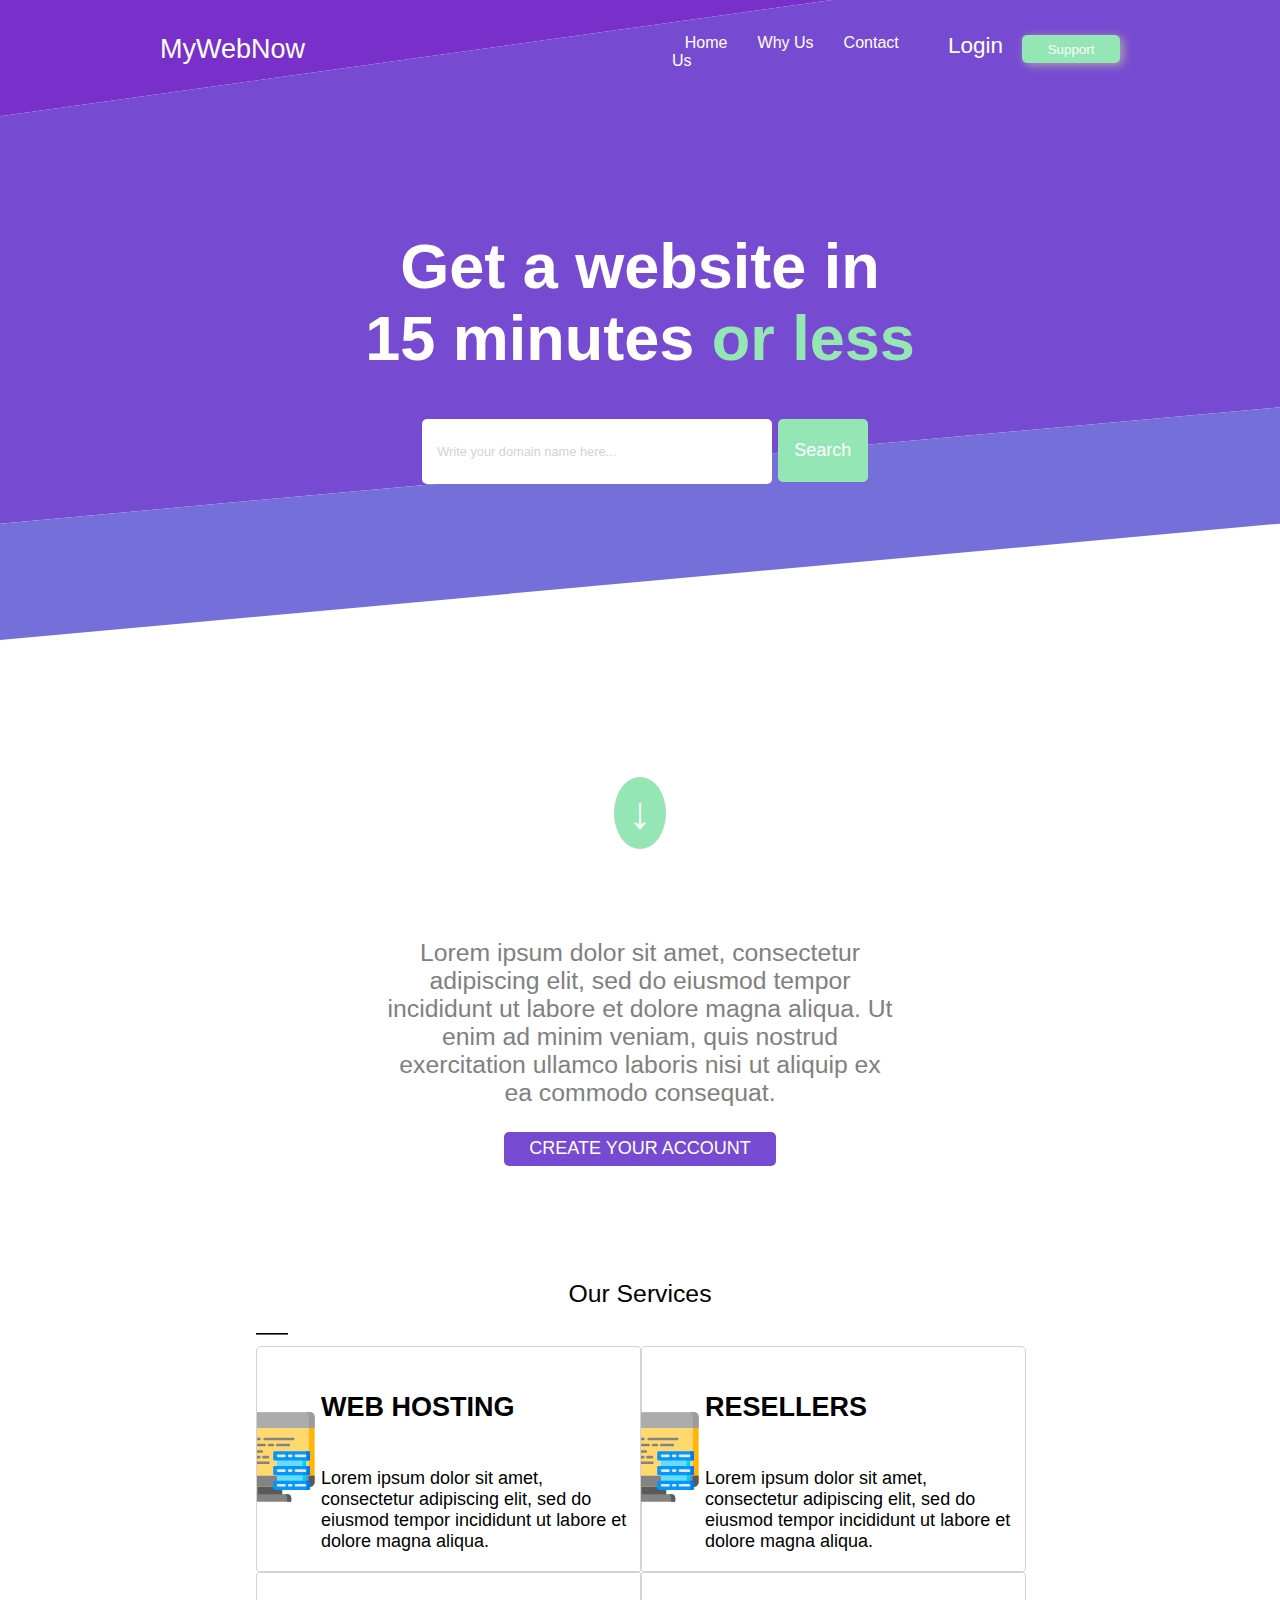
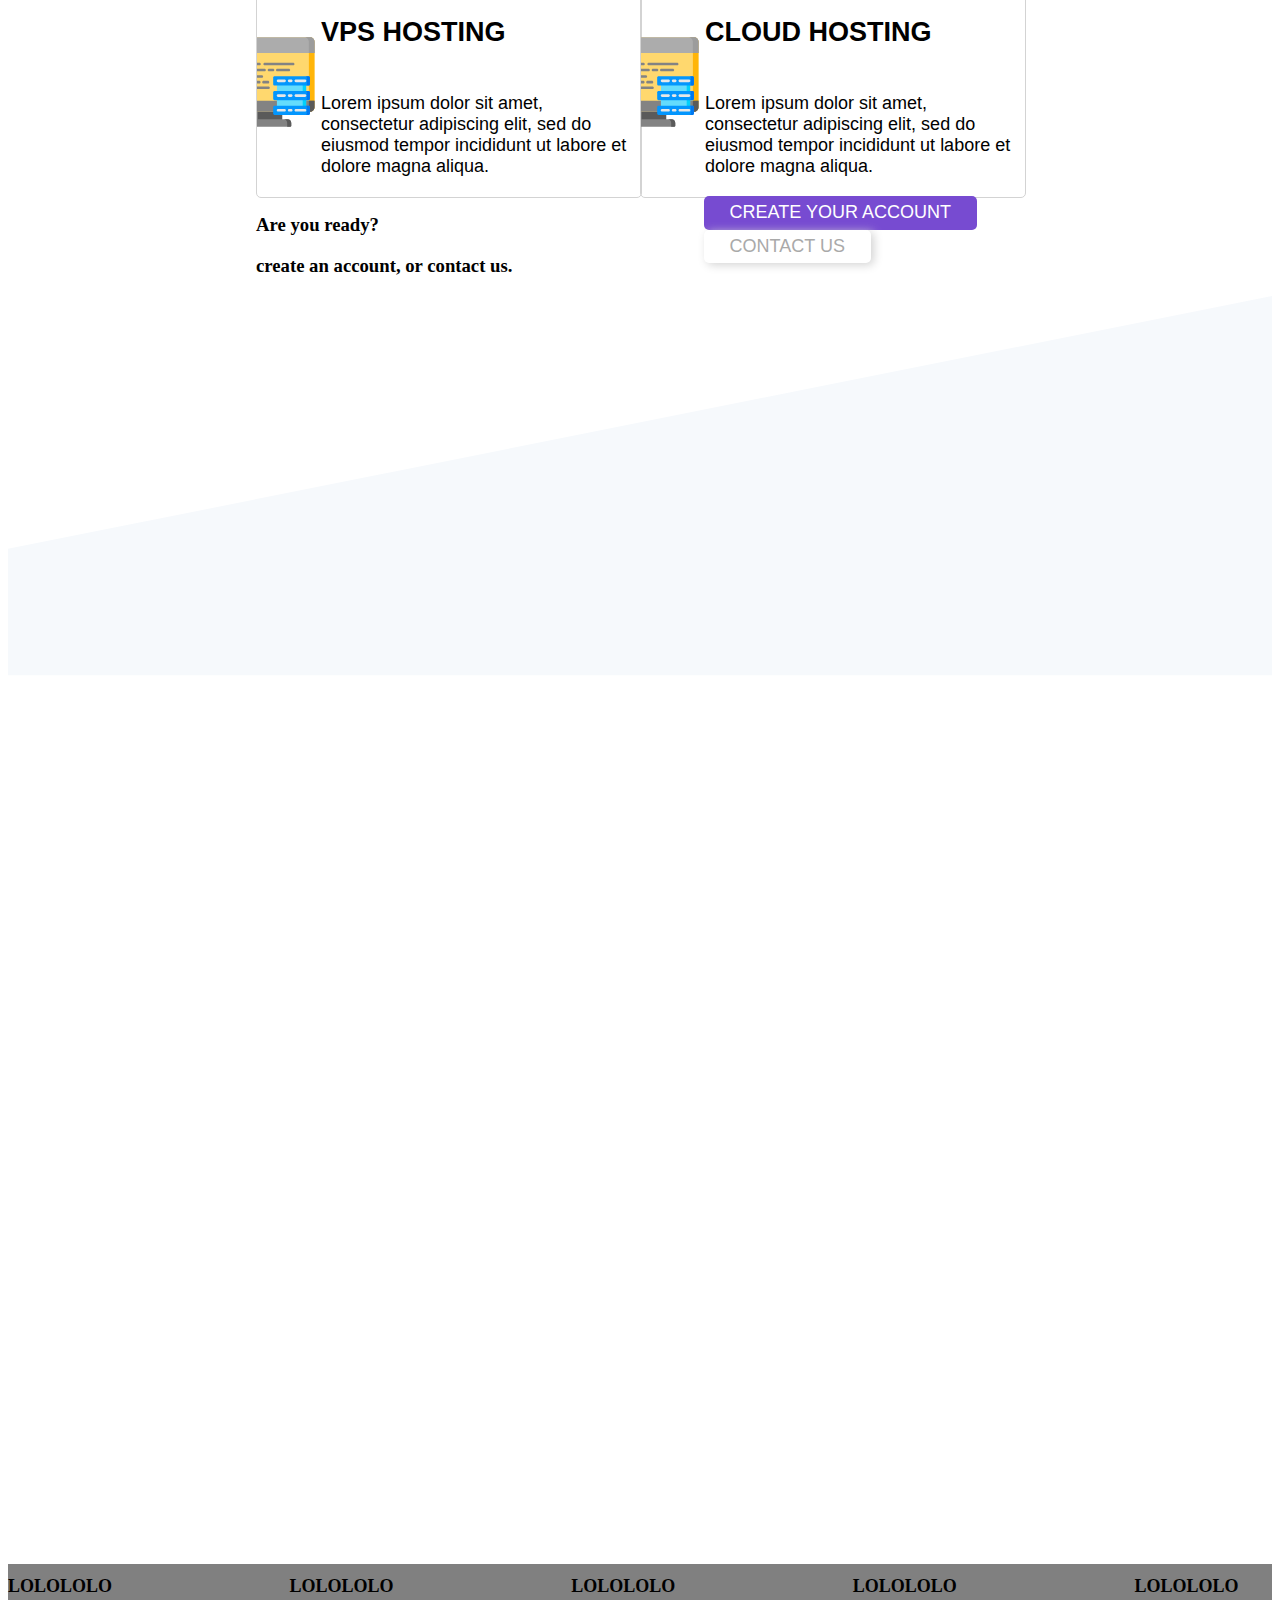
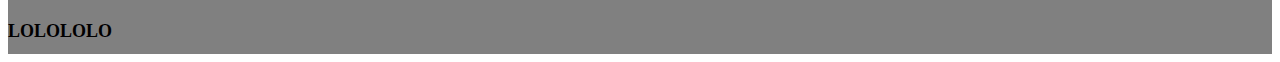
==== index.html @ ba65a771 "first commit" ====
<!DOCTYPE html>
<html lang="en" dir="ltr">
  <head>
    <meta charset="utf-8">
    <title>MyWebNow</title>
    <link rel="stylesheet" href="index.css">
  </head>
  <body>
    <header>
      <div class="navbar-content">
        <div class="logo">
          <span>MyWebNow</span>
        </div>

        <div class="menu-center">
          <li>Home</li>
          <li>Why Us</li>
          <li>Contact Us</li>
        </div>

        <div class="menu-right">
          <li>Login</li>
          <button type="button" name="button">Support</button>
        </div>
      </div>

      <svg viewBox="0 0 100 5500" preserveAspectRatio="none">
        <polygon fill="rgb(121,47,201)" points="0,0 0,1000 65,0"/>
        <polygon fill="rgb(119,75,209)" points="0,1000 65,0 100,0 100,3500 0,4500"/>
        <polygon fill="rgb(117,112,217)" points="0,4500 100,3500 100,4500 0,5500"/>
      </svg>
    </header>

    <div class="landing-center">
      <h1>Get a website in <br> 15 minutes
        <span style="color: rgb(149,230,181)">or less</span>
      </h1>
      <div class="domain-form">
        <input type="text" name="" value="" placeholder="Write your domain name here...">
        <button type="button" name="button">Search</button>
      </div>
      <div class="page-transition">
        <label>LEARN HOW WE CAN ENHANCE YOUR BUSINESS</label>
        <br>
        <button type="button" name="button">&#8595</button>
      </div>
      <div class="create-account">
        <p>Lorem ipsum dolor sit amet, consectetur adipiscing elit, sed do eiusmod tempor incididunt ut labore et dolore magna aliqua. Ut enim ad minim veniam, quis nostrud exercitation ullamco laboris nisi ut aliquip ex ea commodo consequat.</p>
        <button type="button" name="button" class="create-button">CREATE YOUR ACCOUNT</button>
      </div>
    </div>

    <div class="bottom-half">
      <div class="services">
        <div class="our-services">
          <h3>Our Services</h3>
          <svg viewBox="0 0 100 100" preserveAspectRatio="none" id="footer-polygon">
            <polygon fill="black" points="0,0 0,0.25 5,0.25 5,0"/>
          </svg>
        </div>
        <div class="our-services"></div>
        <div class="service-box">
          <div class="service-icon">
            <svg height="20vh" viewBox="0 0 512 512" width="7vw" xmlns="http://www.w3.org/2000/svg"><path d="m184.175781 417.710938h143.058594v59.210937h-143.058594zm0 0" fill="#5a5a5a"/><path d="m485.15625 426.003906h-458.902344c-14.5 0-26.253906-11.753906-26.253906-26.253906v-373.496094c0-14.5 11.753906-26.253906 26.253906-26.253906h458.902344c14.5 0 26.253906 11.753906 26.253906 26.253906v373.496094c0 14.5-11.753906 26.253906-26.253906 26.253906zm0 0" fill="#ffd86e"/><path d="m511.414062 26.257812v373.492188c0 14.5-11.753906 26.253906-26.253906 26.253906h-32.070312c14.5 0 26.253906-11.753906 26.253906-26.253906v-373.492188c0-14.5-11.753906-26.25390575-26.253906-26.25390575h32.070312c14.5 0 26.253906 11.75390575 26.253906 26.25390575zm0 0" fill="#ffb509"/><path d="m511.410156 362.753906h-511.410156v36.996094c0 14.5 11.753906 26.253906 26.253906 26.253906h458.902344c14.5 0 26.253906-11.753906 26.253906-26.253906zm0 0" fill="#838383"/><path d="m511.414062 362.75v37c0 14.5-11.753906 26.253906-26.253906 26.253906h-32.070312c14.5 0 26.253906-11.753906 26.253906-26.253906v-37zm0 0" fill="#5a5a5a"/><path d="m511.996094 89.5625h-511.425782v-63.308594c0-14.5 11.753907-26.253906 26.25-26.253906h458.921876c14.5 0 26.253906 11.753906 26.253906 26.253906zm0 0" fill="#acacac"/><path d="m512 26.25v63.316406h-32.65625v-63.316406c0-14.492188-11.753906-26.24609375-26.257812-26.24609375h32.660156c14.5 0 26.253906 11.75390575 26.253906 26.24609375zm0 0" fill="#9c9c9c"/><path d="m373.59375 511.425781h-235.777344c-2.839844 0-5.144531-2.304687-5.144531-5.144531v-16.675781c0-11.308594 9.167969-20.476563 20.476563-20.476563h205.113281c11.308593 0 20.476562 9.167969 20.476562 20.476563v16.675781c0 2.839844-2.304687 5.144531-5.144531 5.144531zm0 0" fill="#838383"/><path d="m378.738281 489.601562v16.683594c0 2.839844-2.304687 5.144532-5.148437 5.144532h-18.164063v-21.828126c0-11.300781-9.167969-20.472656-20.46875-20.472656h23.3125c11.304688 0 20.46875 9.167969 20.46875 20.472656zm0 0" fill="#5a5a5a"/><g fill="#838383"><path d="m58.476562 186.492188c-1.917968 0-3.839843-.730469-5.304687-2.195313l-24.199219-24.203125c-2.929687-2.925781-2.929687-7.675781 0-10.605469l24.199219-24.199219c2.929687-2.929687 7.679687-2.929687 10.609375 0 2.929688 2.929688 2.929688 7.675782 0 10.605469l-18.898438 18.898438 18.898438 18.898437c2.929688 2.929688 2.929688 7.675782 0 10.605469-1.464844 1.464844-3.386719 2.195313-5.304688 2.195313zm0 0"/><path d="m116.335938 186.492188c-1.917969 0-3.839844-.730469-5.304688-2.195313-2.929688-2.929687-2.929688-7.679687 0-10.605469l18.898438-18.898437-18.898438-18.898438c-2.929688-2.929687-2.929688-7.679687 0-10.605469 2.929688-2.929687 7.679688-2.929687 10.609375 0l24.199219 24.199219c2.929687 2.929688 2.929687 7.679688 0 10.605469l-24.199219 24.203125c-1.464844 1.464844-3.386719 2.195313-5.304687 2.195313zm0 0"/><path d="m78.722656 186.496094c-.914062 0-1.839844-.167969-2.742187-.523438-3.855469-1.511718-5.753907-5.867187-4.238281-9.722656l19.015624-48.402344c1.515626-3.851562 5.871094-5.753906 9.722657-4.238281 3.855469 1.515625 5.753906 5.871094 4.238281 9.726563l-19.015625 48.398437c-1.160156 2.957031-3.988281 4.761719-6.980469 4.761719zm0 0"/><path d="m90.644531 231.78125h-52c-4.140625 0-7.5-3.359375-7.5-7.5 0-4.144531 3.359375-7.5 7.5-7.5h52c4.144531 0 7.5 3.355469 7.5 7.5 0 4.140625-3.355469 7.5-7.5 7.5zm0 0"/><path d="m210.417969 231.78125h-91.425781c-4.140626 0-7.5-3.359375-7.5-7.5 0-4.144531 3.359374-7.5 7.5-7.5h91.425781c4.144531 0 7.5 3.355469 7.5 7.5 0 4.140625-3.355469 7.5-7.5 7.5zm0 0"/><path d="m60.796875 264.335938h-22.152344c-4.140625 0-7.5-3.355469-7.5-7.5 0-4.140626 3.359375-7.5 7.5-7.5h22.152344c4.144531 0 7.5 3.359374 7.5 7.5 0 4.144531-3.359375 7.5-7.5 7.5zm0 0"/><path d="m195.667969 264.335938h-13.492188c-4.140625 0-7.5-3.355469-7.5-7.5 0-4.140626 3.359375-7.5 7.5-7.5h13.492188c4.140625 0 7.5 3.359374 7.5 7.5 0 4.144531-3.359375 7.5-7.5 7.5zm0 0"/><path d="m154.140625 264.335938h-66.257813c-4.144531 0-7.5-3.355469-7.5-7.5 0-4.140626 3.355469-7.5 7.5-7.5h66.257813c4.144531 0 7.5 3.359374 7.5 7.5 0 4.144531-3.359375 7.5-7.5 7.5zm0 0"/><path d="m245.414062 264.335938h-25.269531c-4.140625 0-7.5-3.355469-7.5-7.5 0-4.140626 3.359375-7.5 7.5-7.5h25.269531c4.140626 0 7.5 3.359374 7.5 7.5 0 4.144531-3.359374 7.5-7.5 7.5zm0 0"/><path d="m197.039062 160.761719h-26.652343c-4.144531 0-7.5-3.355469-7.5-7.5 0-4.140625 3.355469-7.5 7.5-7.5h26.652343c4.144532 0 7.5 3.359375 7.5 7.5 0 4.144531-3.355468 7.5-7.5 7.5zm0 0"/><path d="m389.503906 160.761719h-162.617187c-4.140625 0-7.5-3.355469-7.5-7.5 0-4.140625 3.359375-7.5 7.5-7.5h162.617187c4.140625 0 7.5 3.359375 7.5 7.5 0 4.144531-3.359375 7.5-7.5 7.5zm0 0"/><path d="m364.800781 194.726562h-65.867187c-4.144532 0-7.5-3.355468-7.5-7.5 0-4.140624 3.355468-7.5 7.5-7.5h65.867187c4.144531 0 7.5 3.359376 7.5 7.5 0 4.144532-3.355469 7.5-7.5 7.5zm0 0"/><path d="m274.230469 194.726562h-22.644531c-4.140626 0-7.5-3.355468-7.5-7.5 0-4.140624 3.359374-7.5 7.5-7.5h22.644531c4.144531 0 7.5 3.359376 7.5 7.5 0 4.144532-3.355469 7.5-7.5 7.5zm0 0"/><path d="m225.859375 194.726562h-55.476563c-4.140624 0-7.5-3.355468-7.5-7.5 0-4.140624 3.359376-7.5 7.5-7.5h55.476563c4.140625 0 7.5 3.359376 7.5 7.5 0 4.144532-3.359375 7.5-7.5 7.5zm0 0"/><path d="m154.238281 296.621094h-52c-4.144531 0-7.5-3.359375-7.5-7.5 0-4.144532 3.355469-7.5 7.5-7.5h52c4.144531 0 7.5 3.355468 7.5 7.5 0 4.140625-3.355469 7.5-7.5 7.5zm0 0"/><path d="m78.597656 296.621094h-39.953125c-4.140625 0-7.5-3.359375-7.5-7.5 0-4.144532 3.359375-7.5 7.5-7.5h39.953125c4.140625 0 7.5 3.355468 7.5 7.5 0 4.140625-3.359375 7.5-7.5 7.5zm0 0"/><path d="m248.5 296.621094h-67.925781c-4.144531 0-7.5-3.359375-7.5-7.5 0-4.144532 3.355469-7.5 7.5-7.5h67.925781c4.144531 0 7.5 3.355468 7.5 7.5 0 4.140625-3.355469 7.5-7.5 7.5zm0 0"/></g><path d="m296.664062 263.390625h167.152344v56.605469h-167.152344zm0 0" fill="#64dcfc"/><path d="m296.664062 350.871094h167.152344v52.492187h-167.152344zm0 0" fill="#64dcfc"/><path d="m444.050781 263.390625h19.765625v56.605469h-19.765625zm0 0" fill="#00d1fc"/><path d="m444.050781 350.871094h19.765625v52.492187h-19.765625zm0 0" fill="#00d1fc"/><path d="m477.65625 275.6875h-194.832031c-4.121094 0-7.460938-3.339844-7.460938-7.460938v-37.515624c0-4.121094 3.339844-7.460938 7.460938-7.460938h194.832031c4.121094 0 7.460938 3.339844 7.460938 7.460938v37.515624c0 4.121094-3.339844 7.460938-7.460938 7.460938zm0 0" fill="#0396fd"/><path d="m477.65625 359.808594h-194.832031c-4.121094 0-7.460938-3.339844-7.460938-7.460938v-37.515625c0-4.121093 3.339844-7.460937 7.460938-7.460937h194.832031c4.121094 0 7.460938 3.339844 7.460938 7.460937v37.515625c0 4.121094-3.339844 7.460938-7.460938 7.460938zm0 0" fill="#0396fd"/><path d="m477.65625 443.929688h-194.832031c-4.121094 0-7.460938-3.339844-7.460938-7.460938v-37.515625c0-4.121094 3.339844-7.460937 7.460938-7.460937h194.832031c4.121094 0 7.460938 3.339843 7.460938 7.460937v37.515625c0 4.121094-3.339844 7.460938-7.460938 7.460938zm0 0" fill="#0396fd"/><path d="m485.117188 230.710938v37.515624c0 4.117188-3.335938 7.460938-7.460938 7.460938h-17.3125c4.128906 0 7.460938-3.34375 7.460938-7.460938v-37.515624c0-4.117188-3.332032-7.460938-7.460938-7.460938h17.3125c4.125 0 7.460938 3.34375 7.460938 7.460938zm0 0" fill="#0077f0"/><path d="m485.117188 314.828125v37.515625c0 4.128906-3.335938 7.464844-7.460938 7.464844h-17.3125c4.128906 0 7.460938-3.335938 7.460938-7.464844v-37.515625c0-4.117187-3.332032-7.460937-7.460938-7.460937h17.3125c4.125 0 7.460938 3.34375 7.460938 7.460937zm0 0" fill="#0077f0"/><path d="m485.117188 398.957031v37.515625c0 4.117188-3.335938 7.460938-7.460938 7.460938h-17.3125c4.128906 0 7.460938-3.34375 7.460938-7.460938v-37.515625c0-4.125-3.332032-7.460937-7.460938-7.460937h17.3125c4.125 0 7.460938 3.335937 7.460938 7.460937zm0 0" fill="#0077f0"/><path d="m340.363281 256.96875h-37.144531c-4.140625 0-7.5-3.355469-7.5-7.5 0-4.140625 3.359375-7.5 7.5-7.5h37.148438c4.140624 0 7.5 3.359375 7.5 7.5 0 4.144531-3.359376 7.5-7.503907 7.5zm0 0" fill="#e7e7e7"/><path d="m457.261719 256.96875h-52.441407c-4.140624 0-7.5-3.355469-7.5-7.5 0-4.140625 3.359376-7.5 7.5-7.5h52.4375c4.144532 0 7.5 3.359375 7.5 7.5 0 4.144531-3.355468 7.5-7.496093 7.5zm0 0" fill="#e7e7e7"/><path d="m378.601562 256.96875h-12.019531c-4.140625 0-7.5-3.355469-7.5-7.5 0-4.140625 3.359375-7.5 7.5-7.5h12.019531c4.144532 0 7.5 3.359375 7.5 7.5 0 4.144531-3.359374 7.5-7.5 7.5zm0 0" fill="#e7e7e7"/><path d="m340.363281 341.089844h-37.144531c-4.140625 0-7.5-3.355469-7.5-7.5 0-4.140625 3.359375-7.5 7.5-7.5h37.148438c4.140624 0 7.5 3.359375 7.5 7.5 0 4.144531-3.359376 7.5-7.503907 7.5zm0 0" fill="#e7e7e7"/><path d="m457.261719 341.089844h-52.441407c-4.140624 0-7.5-3.355469-7.5-7.5 0-4.140625 3.359376-7.5 7.5-7.5h52.4375c4.144532 0 7.5 3.359375 7.5 7.5 0 4.144531-3.355468 7.5-7.496093 7.5zm0 0" fill="#e7e7e7"/><path d="m378.601562 341.089844h-12.019531c-4.140625 0-7.5-3.355469-7.5-7.5 0-4.140625 3.359375-7.5 7.5-7.5h12.019531c4.144532 0 7.5 3.359375 7.5 7.5 0 4.144531-3.359374 7.5-7.5 7.5zm0 0" fill="#e7e7e7"/><path d="m340.363281 425.210938h-37.144531c-4.140625 0-7.5-3.359376-7.5-7.5 0-4.140626 3.359375-7.5 7.5-7.5h37.148438c4.140624 0 7.5 3.359374 7.5 7.5 0 4.140624-3.359376 7.5-7.503907 7.5zm0 0" fill="#e7e7e7"/><path d="m457.261719 425.210938h-52.441407c-4.140624 0-7.5-3.359376-7.5-7.5 0-4.140626 3.359376-7.5 7.5-7.5h52.4375c4.144532 0 7.5 3.359374 7.5 7.5 0 4.140624-3.355468 7.5-7.496093 7.5zm0 0" fill="#e7e7e7"/><path d="m378.601562 425.210938h-12.019531c-4.140625 0-7.5-3.359376-7.5-7.5 0-4.140626 3.359375-7.5 7.5-7.5h12.019531c4.144532 0 7.5 3.359374 7.5 7.5 0 4.140624-3.359374 7.5-7.5 7.5zm0 0" fill="#e7e7e7"/><path d="m64.144531 44.5625c0 8.25-6.6875 14.933594-14.933593 14.933594-8.25 0-14.9375-6.683594-14.9375-14.933594 0-8.246094 6.6875-14.933594 14.9375-14.933594 8.246093 0 14.933593 6.6875 14.933593 14.933594zm0 0" fill="#ff5770"/><path d="m121.816406 44.5625c0 8.25-6.683594 14.933594-14.933594 14.933594-8.246093 0-14.933593-6.683594-14.933593-14.933594 0-8.246094 6.6875-14.933594 14.933593-14.933594 8.25 0 14.933594 6.6875 14.933594 14.933594zm0 0" fill="#ffd86e"/><path d="m179.492188 44.5625c0 8.25-6.6875 14.933594-14.933594 14.933594-8.25 0-14.933594-6.683594-14.933594-14.933594 0-8.246094 6.683594-14.933594 14.933594-14.933594 8.246094 0 14.933594 6.6875 14.933594 14.933594zm0 0" fill="#80e0dc"/><path d="m64.136719 44.566406c0 8.246094-6.679688 14.925782-14.921875 14.925782-3.996094 0-7.628906-1.566407-10.304688-4.128907 8.078125-.175781 14.585938-6.78125 14.585938-14.914062 0-4.257813-1.78125-8.089844-4.632813-10.804688.113281-.011719.238281-.011719.351563-.011719 8.242187 0 14.921875 6.679688 14.921875 14.933594zm0 0" fill="#ff435f"/><path d="m121.8125 44.566406c0 8.246094-6.679688 14.925782-14.933594 14.925782-3.992187 0-7.613281-1.566407-10.300781-4.128907 8.089844-.175781 14.59375-6.78125 14.59375-14.914062 0-4.257813-1.78125-8.089844-4.628906-10.804688.109375-.011719.222656-.011719.339843-.011719 8.253907 0 14.929688 6.679688 14.929688 14.933594zm0 0" fill="#ffb509"/><path d="m179.492188 44.566406c0 8.246094-6.691407 14.925782-14.933594 14.925782-3.996094 0-7.617188-1.566407-10.304688-4.128907 8.089844-.175781 14.585938-6.78125 14.585938-14.914062 0-4.257813-1.78125-8.089844-4.632813-10.804688.113281-.011719.238281-.011719.351563-.011719 8.242187 0 14.933594 6.679688 14.933594 14.933594zm0 0" fill="#00a8b0"/></svg>
          </div>
          <div>
            <h5>WEB HOSTING</h5>
            <p>Lorem ipsum dolor sit amet, consectetur adipiscing elit, sed do eiusmod tempor incididunt ut labore et dolore magna aliqua.</p>
          </div>
        </div>
        <div class="service-box">
          <div class="service-icon">
            <svg height="20vh" viewBox="0 0 512 512" width="7vw" xmlns="http://www.w3.org/2000/svg"><path d="m184.175781 417.710938h143.058594v59.210937h-143.058594zm0 0" fill="#5a5a5a"/><path d="m485.15625 426.003906h-458.902344c-14.5 0-26.253906-11.753906-26.253906-26.253906v-373.496094c0-14.5 11.753906-26.253906 26.253906-26.253906h458.902344c14.5 0 26.253906 11.753906 26.253906 26.253906v373.496094c0 14.5-11.753906 26.253906-26.253906 26.253906zm0 0" fill="#ffd86e"/><path d="m511.414062 26.257812v373.492188c0 14.5-11.753906 26.253906-26.253906 26.253906h-32.070312c14.5 0 26.253906-11.753906 26.253906-26.253906v-373.492188c0-14.5-11.753906-26.25390575-26.253906-26.25390575h32.070312c14.5 0 26.253906 11.75390575 26.253906 26.25390575zm0 0" fill="#ffb509"/><path d="m511.410156 362.753906h-511.410156v36.996094c0 14.5 11.753906 26.253906 26.253906 26.253906h458.902344c14.5 0 26.253906-11.753906 26.253906-26.253906zm0 0" fill="#838383"/><path d="m511.414062 362.75v37c0 14.5-11.753906 26.253906-26.253906 26.253906h-32.070312c14.5 0 26.253906-11.753906 26.253906-26.253906v-37zm0 0" fill="#5a5a5a"/><path d="m511.996094 89.5625h-511.425782v-63.308594c0-14.5 11.753907-26.253906 26.25-26.253906h458.921876c14.5 0 26.253906 11.753906 26.253906 26.253906zm0 0" fill="#acacac"/><path d="m512 26.25v63.316406h-32.65625v-63.316406c0-14.492188-11.753906-26.24609375-26.257812-26.24609375h32.660156c14.5 0 26.253906 11.75390575 26.253906 26.24609375zm0 0" fill="#9c9c9c"/><path d="m373.59375 511.425781h-235.777344c-2.839844 0-5.144531-2.304687-5.144531-5.144531v-16.675781c0-11.308594 9.167969-20.476563 20.476563-20.476563h205.113281c11.308593 0 20.476562 9.167969 20.476562 20.476563v16.675781c0 2.839844-2.304687 5.144531-5.144531 5.144531zm0 0" fill="#838383"/><path d="m378.738281 489.601562v16.683594c0 2.839844-2.304687 5.144532-5.148437 5.144532h-18.164063v-21.828126c0-11.300781-9.167969-20.472656-20.46875-20.472656h23.3125c11.304688 0 20.46875 9.167969 20.46875 20.472656zm0 0" fill="#5a5a5a"/><g fill="#838383"><path d="m58.476562 186.492188c-1.917968 0-3.839843-.730469-5.304687-2.195313l-24.199219-24.203125c-2.929687-2.925781-2.929687-7.675781 0-10.605469l24.199219-24.199219c2.929687-2.929687 7.679687-2.929687 10.609375 0 2.929688 2.929688 2.929688 7.675782 0 10.605469l-18.898438 18.898438 18.898438 18.898437c2.929688 2.929688 2.929688 7.675782 0 10.605469-1.464844 1.464844-3.386719 2.195313-5.304688 2.195313zm0 0"/><path d="m116.335938 186.492188c-1.917969 0-3.839844-.730469-5.304688-2.195313-2.929688-2.929687-2.929688-7.679687 0-10.605469l18.898438-18.898437-18.898438-18.898438c-2.929688-2.929687-2.929688-7.679687 0-10.605469 2.929688-2.929687 7.679688-2.929687 10.609375 0l24.199219 24.199219c2.929687 2.929688 2.929687 7.679688 0 10.605469l-24.199219 24.203125c-1.464844 1.464844-3.386719 2.195313-5.304687 2.195313zm0 0"/><path d="m78.722656 186.496094c-.914062 0-1.839844-.167969-2.742187-.523438-3.855469-1.511718-5.753907-5.867187-4.238281-9.722656l19.015624-48.402344c1.515626-3.851562 5.871094-5.753906 9.722657-4.238281 3.855469 1.515625 5.753906 5.871094 4.238281 9.726563l-19.015625 48.398437c-1.160156 2.957031-3.988281 4.761719-6.980469 4.761719zm0 0"/><path d="m90.644531 231.78125h-52c-4.140625 0-7.5-3.359375-7.5-7.5 0-4.144531 3.359375-7.5 7.5-7.5h52c4.144531 0 7.5 3.355469 7.5 7.5 0 4.140625-3.355469 7.5-7.5 7.5zm0 0"/><path d="m210.417969 231.78125h-91.425781c-4.140626 0-7.5-3.359375-7.5-7.5 0-4.144531 3.359374-7.5 7.5-7.5h91.425781c4.144531 0 7.5 3.355469 7.5 7.5 0 4.140625-3.355469 7.5-7.5 7.5zm0 0"/><path d="m60.796875 264.335938h-22.152344c-4.140625 0-7.5-3.355469-7.5-7.5 0-4.140626 3.359375-7.5 7.5-7.5h22.152344c4.144531 0 7.5 3.359374 7.5 7.5 0 4.144531-3.359375 7.5-7.5 7.5zm0 0"/><path d="m195.667969 264.335938h-13.492188c-4.140625 0-7.5-3.355469-7.5-7.5 0-4.140626 3.359375-7.5 7.5-7.5h13.492188c4.140625 0 7.5 3.359374 7.5 7.5 0 4.144531-3.359375 7.5-7.5 7.5zm0 0"/><path d="m154.140625 264.335938h-66.257813c-4.144531 0-7.5-3.355469-7.5-7.5 0-4.140626 3.355469-7.5 7.5-7.5h66.257813c4.144531 0 7.5 3.359374 7.5 7.5 0 4.144531-3.359375 7.5-7.5 7.5zm0 0"/><path d="m245.414062 264.335938h-25.269531c-4.140625 0-7.5-3.355469-7.5-7.5 0-4.140626 3.359375-7.5 7.5-7.5h25.269531c4.140626 0 7.5 3.359374 7.5 7.5 0 4.144531-3.359374 7.5-7.5 7.5zm0 0"/><path d="m197.039062 160.761719h-26.652343c-4.144531 0-7.5-3.355469-7.5-7.5 0-4.140625 3.355469-7.5 7.5-7.5h26.652343c4.144532 0 7.5 3.359375 7.5 7.5 0 4.144531-3.355468 7.5-7.5 7.5zm0 0"/><path d="m389.503906 160.761719h-162.617187c-4.140625 0-7.5-3.355469-7.5-7.5 0-4.140625 3.359375-7.5 7.5-7.5h162.617187c4.140625 0 7.5 3.359375 7.5 7.5 0 4.144531-3.359375 7.5-7.5 7.5zm0 0"/><path d="m364.800781 194.726562h-65.867187c-4.144532 0-7.5-3.355468-7.5-7.5 0-4.140624 3.355468-7.5 7.5-7.5h65.867187c4.144531 0 7.5 3.359376 7.5 7.5 0 4.144532-3.355469 7.5-7.5 7.5zm0 0"/><path d="m274.230469 194.726562h-22.644531c-4.140626 0-7.5-3.355468-7.5-7.5 0-4.140624 3.359374-7.5 7.5-7.5h22.644531c4.144531 0 7.5 3.359376 7.5 7.5 0 4.144532-3.355469 7.5-7.5 7.5zm0 0"/><path d="m225.859375 194.726562h-55.476563c-4.140624 0-7.5-3.355468-7.5-7.5 0-4.140624 3.359376-7.5 7.5-7.5h55.476563c4.140625 0 7.5 3.359376 7.5 7.5 0 4.144532-3.359375 7.5-7.5 7.5zm0 0"/><path d="m154.238281 296.621094h-52c-4.144531 0-7.5-3.359375-7.5-7.5 0-4.144532 3.355469-7.5 7.5-7.5h52c4.144531 0 7.5 3.355468 7.5 7.5 0 4.140625-3.355469 7.5-7.5 7.5zm0 0"/><path d="m78.597656 296.621094h-39.953125c-4.140625 0-7.5-3.359375-7.5-7.5 0-4.144532 3.359375-7.5 7.5-7.5h39.953125c4.140625 0 7.5 3.355468 7.5 7.5 0 4.140625-3.359375 7.5-7.5 7.5zm0 0"/><path d="m248.5 296.621094h-67.925781c-4.144531 0-7.5-3.359375-7.5-7.5 0-4.144532 3.355469-7.5 7.5-7.5h67.925781c4.144531 0 7.5 3.355468 7.5 7.5 0 4.140625-3.355469 7.5-7.5 7.5zm0 0"/></g><path d="m296.664062 263.390625h167.152344v56.605469h-167.152344zm0 0" fill="#64dcfc"/><path d="m296.664062 350.871094h167.152344v52.492187h-167.152344zm0 0" fill="#64dcfc"/><path d="m444.050781 263.390625h19.765625v56.605469h-19.765625zm0 0" fill="#00d1fc"/><path d="m444.050781 350.871094h19.765625v52.492187h-19.765625zm0 0" fill="#00d1fc"/><path d="m477.65625 275.6875h-194.832031c-4.121094 0-7.460938-3.339844-7.460938-7.460938v-37.515624c0-4.121094 3.339844-7.460938 7.460938-7.460938h194.832031c4.121094 0 7.460938 3.339844 7.460938 7.460938v37.515624c0 4.121094-3.339844 7.460938-7.460938 7.460938zm0 0" fill="#0396fd"/><path d="m477.65625 359.808594h-194.832031c-4.121094 0-7.460938-3.339844-7.460938-7.460938v-37.515625c0-4.121093 3.339844-7.460937 7.460938-7.460937h194.832031c4.121094 0 7.460938 3.339844 7.460938 7.460937v37.515625c0 4.121094-3.339844 7.460938-7.460938 7.460938zm0 0" fill="#0396fd"/><path d="m477.65625 443.929688h-194.832031c-4.121094 0-7.460938-3.339844-7.460938-7.460938v-37.515625c0-4.121094 3.339844-7.460937 7.460938-7.460937h194.832031c4.121094 0 7.460938 3.339843 7.460938 7.460937v37.515625c0 4.121094-3.339844 7.460938-7.460938 7.460938zm0 0" fill="#0396fd"/><path d="m485.117188 230.710938v37.515624c0 4.117188-3.335938 7.460938-7.460938 7.460938h-17.3125c4.128906 0 7.460938-3.34375 7.460938-7.460938v-37.515624c0-4.117188-3.332032-7.460938-7.460938-7.460938h17.3125c4.125 0 7.460938 3.34375 7.460938 7.460938zm0 0" fill="#0077f0"/><path d="m485.117188 314.828125v37.515625c0 4.128906-3.335938 7.464844-7.460938 7.464844h-17.3125c4.128906 0 7.460938-3.335938 7.460938-7.464844v-37.515625c0-4.117187-3.332032-7.460937-7.460938-7.460937h17.3125c4.125 0 7.460938 3.34375 7.460938 7.460937zm0 0" fill="#0077f0"/><path d="m485.117188 398.957031v37.515625c0 4.117188-3.335938 7.460938-7.460938 7.460938h-17.3125c4.128906 0 7.460938-3.34375 7.460938-7.460938v-37.515625c0-4.125-3.332032-7.460937-7.460938-7.460937h17.3125c4.125 0 7.460938 3.335937 7.460938 7.460937zm0 0" fill="#0077f0"/><path d="m340.363281 256.96875h-37.144531c-4.140625 0-7.5-3.355469-7.5-7.5 0-4.140625 3.359375-7.5 7.5-7.5h37.148438c4.140624 0 7.5 3.359375 7.5 7.5 0 4.144531-3.359376 7.5-7.503907 7.5zm0 0" fill="#e7e7e7"/><path d="m457.261719 256.96875h-52.441407c-4.140624 0-7.5-3.355469-7.5-7.5 0-4.140625 3.359376-7.5 7.5-7.5h52.4375c4.144532 0 7.5 3.359375 7.5 7.5 0 4.144531-3.355468 7.5-7.496093 7.5zm0 0" fill="#e7e7e7"/><path d="m378.601562 256.96875h-12.019531c-4.140625 0-7.5-3.355469-7.5-7.5 0-4.140625 3.359375-7.5 7.5-7.5h12.019531c4.144532 0 7.5 3.359375 7.5 7.5 0 4.144531-3.359374 7.5-7.5 7.5zm0 0" fill="#e7e7e7"/><path d="m340.363281 341.089844h-37.144531c-4.140625 0-7.5-3.355469-7.5-7.5 0-4.140625 3.359375-7.5 7.5-7.5h37.148438c4.140624 0 7.5 3.359375 7.5 7.5 0 4.144531-3.359376 7.5-7.503907 7.5zm0 0" fill="#e7e7e7"/><path d="m457.261719 341.089844h-52.441407c-4.140624 0-7.5-3.355469-7.5-7.5 0-4.140625 3.359376-7.5 7.5-7.5h52.4375c4.144532 0 7.5 3.359375 7.5 7.5 0 4.144531-3.355468 7.5-7.496093 7.5zm0 0" fill="#e7e7e7"/><path d="m378.601562 341.089844h-12.019531c-4.140625 0-7.5-3.355469-7.5-7.5 0-4.140625 3.359375-7.5 7.5-7.5h12.019531c4.144532 0 7.5 3.359375 7.5 7.5 0 4.144531-3.359374 7.5-7.5 7.5zm0 0" fill="#e7e7e7"/><path d="m340.363281 425.210938h-37.144531c-4.140625 0-7.5-3.359376-7.5-7.5 0-4.140626 3.359375-7.5 7.5-7.5h37.148438c4.140624 0 7.5 3.359374 7.5 7.5 0 4.140624-3.359376 7.5-7.503907 7.5zm0 0" fill="#e7e7e7"/><path d="m457.261719 425.210938h-52.441407c-4.140624 0-7.5-3.359376-7.5-7.5 0-4.140626 3.359376-7.5 7.5-7.5h52.4375c4.144532 0 7.5 3.359374 7.5 7.5 0 4.140624-3.355468 7.5-7.496093 7.5zm0 0" fill="#e7e7e7"/><path d="m378.601562 425.210938h-12.019531c-4.140625 0-7.5-3.359376-7.5-7.5 0-4.140626 3.359375-7.5 7.5-7.5h12.019531c4.144532 0 7.5 3.359374 7.5 7.5 0 4.140624-3.359374 7.5-7.5 7.5zm0 0" fill="#e7e7e7"/><path d="m64.144531 44.5625c0 8.25-6.6875 14.933594-14.933593 14.933594-8.25 0-14.9375-6.683594-14.9375-14.933594 0-8.246094 6.6875-14.933594 14.9375-14.933594 8.246093 0 14.933593 6.6875 14.933593 14.933594zm0 0" fill="#ff5770"/><path d="m121.816406 44.5625c0 8.25-6.683594 14.933594-14.933594 14.933594-8.246093 0-14.933593-6.683594-14.933593-14.933594 0-8.246094 6.6875-14.933594 14.933593-14.933594 8.25 0 14.933594 6.6875 14.933594 14.933594zm0 0" fill="#ffd86e"/><path d="m179.492188 44.5625c0 8.25-6.6875 14.933594-14.933594 14.933594-8.25 0-14.933594-6.683594-14.933594-14.933594 0-8.246094 6.683594-14.933594 14.933594-14.933594 8.246094 0 14.933594 6.6875 14.933594 14.933594zm0 0" fill="#80e0dc"/><path d="m64.136719 44.566406c0 8.246094-6.679688 14.925782-14.921875 14.925782-3.996094 0-7.628906-1.566407-10.304688-4.128907 8.078125-.175781 14.585938-6.78125 14.585938-14.914062 0-4.257813-1.78125-8.089844-4.632813-10.804688.113281-.011719.238281-.011719.351563-.011719 8.242187 0 14.921875 6.679688 14.921875 14.933594zm0 0" fill="#ff435f"/><path d="m121.8125 44.566406c0 8.246094-6.679688 14.925782-14.933594 14.925782-3.992187 0-7.613281-1.566407-10.300781-4.128907 8.089844-.175781 14.59375-6.78125 14.59375-14.914062 0-4.257813-1.78125-8.089844-4.628906-10.804688.109375-.011719.222656-.011719.339843-.011719 8.253907 0 14.929688 6.679688 14.929688 14.933594zm0 0" fill="#ffb509"/><path d="m179.492188 44.566406c0 8.246094-6.691407 14.925782-14.933594 14.925782-3.996094 0-7.617188-1.566407-10.304688-4.128907 8.089844-.175781 14.585938-6.78125 14.585938-14.914062 0-4.257813-1.78125-8.089844-4.632813-10.804688.113281-.011719.238281-.011719.351563-.011719 8.242187 0 14.933594 6.679688 14.933594 14.933594zm0 0" fill="#00a8b0"/></svg>
          </div>
          <div>
            <h5>RESELLERS</h5>
            <p>Lorem ipsum dolor sit amet, consectetur adipiscing elit, sed do eiusmod tempor incididunt ut labore et dolore magna aliqua.</p>
          </div>
        </div>
        <div class="service-box">
          <div class="service-icon">
            <svg height="20vh" viewBox="0 0 512 512" width="7vw" xmlns="http://www.w3.org/2000/svg"><path d="m184.175781 417.710938h143.058594v59.210937h-143.058594zm0 0" fill="#5a5a5a"/><path d="m485.15625 426.003906h-458.902344c-14.5 0-26.253906-11.753906-26.253906-26.253906v-373.496094c0-14.5 11.753906-26.253906 26.253906-26.253906h458.902344c14.5 0 26.253906 11.753906 26.253906 26.253906v373.496094c0 14.5-11.753906 26.253906-26.253906 26.253906zm0 0" fill="#ffd86e"/><path d="m511.414062 26.257812v373.492188c0 14.5-11.753906 26.253906-26.253906 26.253906h-32.070312c14.5 0 26.253906-11.753906 26.253906-26.253906v-373.492188c0-14.5-11.753906-26.25390575-26.253906-26.25390575h32.070312c14.5 0 26.253906 11.75390575 26.253906 26.25390575zm0 0" fill="#ffb509"/><path d="m511.410156 362.753906h-511.410156v36.996094c0 14.5 11.753906 26.253906 26.253906 26.253906h458.902344c14.5 0 26.253906-11.753906 26.253906-26.253906zm0 0" fill="#838383"/><path d="m511.414062 362.75v37c0 14.5-11.753906 26.253906-26.253906 26.253906h-32.070312c14.5 0 26.253906-11.753906 26.253906-26.253906v-37zm0 0" fill="#5a5a5a"/><path d="m511.996094 89.5625h-511.425782v-63.308594c0-14.5 11.753907-26.253906 26.25-26.253906h458.921876c14.5 0 26.253906 11.753906 26.253906 26.253906zm0 0" fill="#acacac"/><path d="m512 26.25v63.316406h-32.65625v-63.316406c0-14.492188-11.753906-26.24609375-26.257812-26.24609375h32.660156c14.5 0 26.253906 11.75390575 26.253906 26.24609375zm0 0" fill="#9c9c9c"/><path d="m373.59375 511.425781h-235.777344c-2.839844 0-5.144531-2.304687-5.144531-5.144531v-16.675781c0-11.308594 9.167969-20.476563 20.476563-20.476563h205.113281c11.308593 0 20.476562 9.167969 20.476562 20.476563v16.675781c0 2.839844-2.304687 5.144531-5.144531 5.144531zm0 0" fill="#838383"/><path d="m378.738281 489.601562v16.683594c0 2.839844-2.304687 5.144532-5.148437 5.144532h-18.164063v-21.828126c0-11.300781-9.167969-20.472656-20.46875-20.472656h23.3125c11.304688 0 20.46875 9.167969 20.46875 20.472656zm0 0" fill="#5a5a5a"/><g fill="#838383"><path d="m58.476562 186.492188c-1.917968 0-3.839843-.730469-5.304687-2.195313l-24.199219-24.203125c-2.929687-2.925781-2.929687-7.675781 0-10.605469l24.199219-24.199219c2.929687-2.929687 7.679687-2.929687 10.609375 0 2.929688 2.929688 2.929688 7.675782 0 10.605469l-18.898438 18.898438 18.898438 18.898437c2.929688 2.929688 2.929688 7.675782 0 10.605469-1.464844 1.464844-3.386719 2.195313-5.304688 2.195313zm0 0"/><path d="m116.335938 186.492188c-1.917969 0-3.839844-.730469-5.304688-2.195313-2.929688-2.929687-2.929688-7.679687 0-10.605469l18.898438-18.898437-18.898438-18.898438c-2.929688-2.929687-2.929688-7.679687 0-10.605469 2.929688-2.929687 7.679688-2.929687 10.609375 0l24.199219 24.199219c2.929687 2.929688 2.929687 7.679688 0 10.605469l-24.199219 24.203125c-1.464844 1.464844-3.386719 2.195313-5.304687 2.195313zm0 0"/><path d="m78.722656 186.496094c-.914062 0-1.839844-.167969-2.742187-.523438-3.855469-1.511718-5.753907-5.867187-4.238281-9.722656l19.015624-48.402344c1.515626-3.851562 5.871094-5.753906 9.722657-4.238281 3.855469 1.515625 5.753906 5.871094 4.238281 9.726563l-19.015625 48.398437c-1.160156 2.957031-3.988281 4.761719-6.980469 4.761719zm0 0"/><path d="m90.644531 231.78125h-52c-4.140625 0-7.5-3.359375-7.5-7.5 0-4.144531 3.359375-7.5 7.5-7.5h52c4.144531 0 7.5 3.355469 7.5 7.5 0 4.140625-3.355469 7.5-7.5 7.5zm0 0"/><path d="m210.417969 231.78125h-91.425781c-4.140626 0-7.5-3.359375-7.5-7.5 0-4.144531 3.359374-7.5 7.5-7.5h91.425781c4.144531 0 7.5 3.355469 7.5 7.5 0 4.140625-3.355469 7.5-7.5 7.5zm0 0"/><path d="m60.796875 264.335938h-22.152344c-4.140625 0-7.5-3.355469-7.5-7.5 0-4.140626 3.359375-7.5 7.5-7.5h22.152344c4.144531 0 7.5 3.359374 7.5 7.5 0 4.144531-3.359375 7.5-7.5 7.5zm0 0"/><path d="m195.667969 264.335938h-13.492188c-4.140625 0-7.5-3.355469-7.5-7.5 0-4.140626 3.359375-7.5 7.5-7.5h13.492188c4.140625 0 7.5 3.359374 7.5 7.5 0 4.144531-3.359375 7.5-7.5 7.5zm0 0"/><path d="m154.140625 264.335938h-66.257813c-4.144531 0-7.5-3.355469-7.5-7.5 0-4.140626 3.355469-7.5 7.5-7.5h66.257813c4.144531 0 7.5 3.359374 7.5 7.5 0 4.144531-3.359375 7.5-7.5 7.5zm0 0"/><path d="m245.414062 264.335938h-25.269531c-4.140625 0-7.5-3.355469-7.5-7.5 0-4.140626 3.359375-7.5 7.5-7.5h25.269531c4.140626 0 7.5 3.359374 7.5 7.5 0 4.144531-3.359374 7.5-7.5 7.5zm0 0"/><path d="m197.039062 160.761719h-26.652343c-4.144531 0-7.5-3.355469-7.5-7.5 0-4.140625 3.355469-7.5 7.5-7.5h26.652343c4.144532 0 7.5 3.359375 7.5 7.5 0 4.144531-3.355468 7.5-7.5 7.5zm0 0"/><path d="m389.503906 160.761719h-162.617187c-4.140625 0-7.5-3.355469-7.5-7.5 0-4.140625 3.359375-7.5 7.5-7.5h162.617187c4.140625 0 7.5 3.359375 7.5 7.5 0 4.144531-3.359375 7.5-7.5 7.5zm0 0"/><path d="m364.800781 194.726562h-65.867187c-4.144532 0-7.5-3.355468-7.5-7.5 0-4.140624 3.355468-7.5 7.5-7.5h65.867187c4.144531 0 7.5 3.359376 7.5 7.5 0 4.144532-3.355469 7.5-7.5 7.5zm0 0"/><path d="m274.230469 194.726562h-22.644531c-4.140626 0-7.5-3.355468-7.5-7.5 0-4.140624 3.359374-7.5 7.5-7.5h22.644531c4.144531 0 7.5 3.359376 7.5 7.5 0 4.144532-3.355469 7.5-7.5 7.5zm0 0"/><path d="m225.859375 194.726562h-55.476563c-4.140624 0-7.5-3.355468-7.5-7.5 0-4.140624 3.359376-7.5 7.5-7.5h55.476563c4.140625 0 7.5 3.359376 7.5 7.5 0 4.144532-3.359375 7.5-7.5 7.5zm0 0"/><path d="m154.238281 296.621094h-52c-4.144531 0-7.5-3.359375-7.5-7.5 0-4.144532 3.355469-7.5 7.5-7.5h52c4.144531 0 7.5 3.355468 7.5 7.5 0 4.140625-3.355469 7.5-7.5 7.5zm0 0"/><path d="m78.597656 296.621094h-39.953125c-4.140625 0-7.5-3.359375-7.5-7.5 0-4.144532 3.359375-7.5 7.5-7.5h39.953125c4.140625 0 7.5 3.355468 7.5 7.5 0 4.140625-3.359375 7.5-7.5 7.5zm0 0"/><path d="m248.5 296.621094h-67.925781c-4.144531 0-7.5-3.359375-7.5-7.5 0-4.144532 3.355469-7.5 7.5-7.5h67.925781c4.144531 0 7.5 3.355468 7.5 7.5 0 4.140625-3.355469 7.5-7.5 7.5zm0 0"/></g><path d="m296.664062 263.390625h167.152344v56.605469h-167.152344zm0 0" fill="#64dcfc"/><path d="m296.664062 350.871094h167.152344v52.492187h-167.152344zm0 0" fill="#64dcfc"/><path d="m444.050781 263.390625h19.765625v56.605469h-19.765625zm0 0" fill="#00d1fc"/><path d="m444.050781 350.871094h19.765625v52.492187h-19.765625zm0 0" fill="#00d1fc"/><path d="m477.65625 275.6875h-194.832031c-4.121094 0-7.460938-3.339844-7.460938-7.460938v-37.515624c0-4.121094 3.339844-7.460938 7.460938-7.460938h194.832031c4.121094 0 7.460938 3.339844 7.460938 7.460938v37.515624c0 4.121094-3.339844 7.460938-7.460938 7.460938zm0 0" fill="#0396fd"/><path d="m477.65625 359.808594h-194.832031c-4.121094 0-7.460938-3.339844-7.460938-7.460938v-37.515625c0-4.121093 3.339844-7.460937 7.460938-7.460937h194.832031c4.121094 0 7.460938 3.339844 7.460938 7.460937v37.515625c0 4.121094-3.339844 7.460938-7.460938 7.460938zm0 0" fill="#0396fd"/><path d="m477.65625 443.929688h-194.832031c-4.121094 0-7.460938-3.339844-7.460938-7.460938v-37.515625c0-4.121094 3.339844-7.460937 7.460938-7.460937h194.832031c4.121094 0 7.460938 3.339843 7.460938 7.460937v37.515625c0 4.121094-3.339844 7.460938-7.460938 7.460938zm0 0" fill="#0396fd"/><path d="m485.117188 230.710938v37.515624c0 4.117188-3.335938 7.460938-7.460938 7.460938h-17.3125c4.128906 0 7.460938-3.34375 7.460938-7.460938v-37.515624c0-4.117188-3.332032-7.460938-7.460938-7.460938h17.3125c4.125 0 7.460938 3.34375 7.460938 7.460938zm0 0" fill="#0077f0"/><path d="m485.117188 314.828125v37.515625c0 4.128906-3.335938 7.464844-7.460938 7.464844h-17.3125c4.128906 0 7.460938-3.335938 7.460938-7.464844v-37.515625c0-4.117187-3.332032-7.460937-7.460938-7.460937h17.3125c4.125 0 7.460938 3.34375 7.460938 7.460937zm0 0" fill="#0077f0"/><path d="m485.117188 398.957031v37.515625c0 4.117188-3.335938 7.460938-7.460938 7.460938h-17.3125c4.128906 0 7.460938-3.34375 7.460938-7.460938v-37.515625c0-4.125-3.332032-7.460937-7.460938-7.460937h17.3125c4.125 0 7.460938 3.335937 7.460938 7.460937zm0 0" fill="#0077f0"/><path d="m340.363281 256.96875h-37.144531c-4.140625 0-7.5-3.355469-7.5-7.5 0-4.140625 3.359375-7.5 7.5-7.5h37.148438c4.140624 0 7.5 3.359375 7.5 7.5 0 4.144531-3.359376 7.5-7.503907 7.5zm0 0" fill="#e7e7e7"/><path d="m457.261719 256.96875h-52.441407c-4.140624 0-7.5-3.355469-7.5-7.5 0-4.140625 3.359376-7.5 7.5-7.5h52.4375c4.144532 0 7.5 3.359375 7.5 7.5 0 4.144531-3.355468 7.5-7.496093 7.5zm0 0" fill="#e7e7e7"/><path d="m378.601562 256.96875h-12.019531c-4.140625 0-7.5-3.355469-7.5-7.5 0-4.140625 3.359375-7.5 7.5-7.5h12.019531c4.144532 0 7.5 3.359375 7.5 7.5 0 4.144531-3.359374 7.5-7.5 7.5zm0 0" fill="#e7e7e7"/><path d="m340.363281 341.089844h-37.144531c-4.140625 0-7.5-3.355469-7.5-7.5 0-4.140625 3.359375-7.5 7.5-7.5h37.148438c4.140624 0 7.5 3.359375 7.5 7.5 0 4.144531-3.359376 7.5-7.503907 7.5zm0 0" fill="#e7e7e7"/><path d="m457.261719 341.089844h-52.441407c-4.140624 0-7.5-3.355469-7.5-7.5 0-4.140625 3.359376-7.5 7.5-7.5h52.4375c4.144532 0 7.5 3.359375 7.5 7.5 0 4.144531-3.355468 7.5-7.496093 7.5zm0 0" fill="#e7e7e7"/><path d="m378.601562 341.089844h-12.019531c-4.140625 0-7.5-3.355469-7.5-7.5 0-4.140625 3.359375-7.5 7.5-7.5h12.019531c4.144532 0 7.5 3.359375 7.5 7.5 0 4.144531-3.359374 7.5-7.5 7.5zm0 0" fill="#e7e7e7"/><path d="m340.363281 425.210938h-37.144531c-4.140625 0-7.5-3.359376-7.5-7.5 0-4.140626 3.359375-7.5 7.5-7.5h37.148438c4.140624 0 7.5 3.359374 7.5 7.5 0 4.140624-3.359376 7.5-7.503907 7.5zm0 0" fill="#e7e7e7"/><path d="m457.261719 425.210938h-52.441407c-4.140624 0-7.5-3.359376-7.5-7.5 0-4.140626 3.359376-7.5 7.5-7.5h52.4375c4.144532 0 7.5 3.359374 7.5 7.5 0 4.140624-3.355468 7.5-7.496093 7.5zm0 0" fill="#e7e7e7"/><path d="m378.601562 425.210938h-12.019531c-4.140625 0-7.5-3.359376-7.5-7.5 0-4.140626 3.359375-7.5 7.5-7.5h12.019531c4.144532 0 7.5 3.359374 7.5 7.5 0 4.140624-3.359374 7.5-7.5 7.5zm0 0" fill="#e7e7e7"/><path d="m64.144531 44.5625c0 8.25-6.6875 14.933594-14.933593 14.933594-8.25 0-14.9375-6.683594-14.9375-14.933594 0-8.246094 6.6875-14.933594 14.9375-14.933594 8.246093 0 14.933593 6.6875 14.933593 14.933594zm0 0" fill="#ff5770"/><path d="m121.816406 44.5625c0 8.25-6.683594 14.933594-14.933594 14.933594-8.246093 0-14.933593-6.683594-14.933593-14.933594 0-8.246094 6.6875-14.933594 14.933593-14.933594 8.25 0 14.933594 6.6875 14.933594 14.933594zm0 0" fill="#ffd86e"/><path d="m179.492188 44.5625c0 8.25-6.6875 14.933594-14.933594 14.933594-8.25 0-14.933594-6.683594-14.933594-14.933594 0-8.246094 6.683594-14.933594 14.933594-14.933594 8.246094 0 14.933594 6.6875 14.933594 14.933594zm0 0" fill="#80e0dc"/><path d="m64.136719 44.566406c0 8.246094-6.679688 14.925782-14.921875 14.925782-3.996094 0-7.628906-1.566407-10.304688-4.128907 8.078125-.175781 14.585938-6.78125 14.585938-14.914062 0-4.257813-1.78125-8.089844-4.632813-10.804688.113281-.011719.238281-.011719.351563-.011719 8.242187 0 14.921875 6.679688 14.921875 14.933594zm0 0" fill="#ff435f"/><path d="m121.8125 44.566406c0 8.246094-6.679688 14.925782-14.933594 14.925782-3.992187 0-7.613281-1.566407-10.300781-4.128907 8.089844-.175781 14.59375-6.78125 14.59375-14.914062 0-4.257813-1.78125-8.089844-4.628906-10.804688.109375-.011719.222656-.011719.339843-.011719 8.253907 0 14.929688 6.679688 14.929688 14.933594zm0 0" fill="#ffb509"/><path d="m179.492188 44.566406c0 8.246094-6.691407 14.925782-14.933594 14.925782-3.996094 0-7.617188-1.566407-10.304688-4.128907 8.089844-.175781 14.585938-6.78125 14.585938-14.914062 0-4.257813-1.78125-8.089844-4.632813-10.804688.113281-.011719.238281-.011719.351563-.011719 8.242187 0 14.933594 6.679688 14.933594 14.933594zm0 0" fill="#00a8b0"/></svg>
          </div>
          <div>
            <h5>VPS HOSTING</h5>
            <p>Lorem ipsum dolor sit amet, consectetur adipiscing elit, sed do eiusmod tempor incididunt ut labore et dolore magna aliqua.</p>
          </div>
        </div>
        <div class="service-box">
          <div class="service-icon">
            <svg height="20vh" viewBox="0 0 512 512" width="7vw" xmlns="http://www.w3.org/2000/svg"><path d="m184.175781 417.710938h143.058594v59.210937h-143.058594zm0 0" fill="#5a5a5a"/><path d="m485.15625 426.003906h-458.902344c-14.5 0-26.253906-11.753906-26.253906-26.253906v-373.496094c0-14.5 11.753906-26.253906 26.253906-26.253906h458.902344c14.5 0 26.253906 11.753906 26.253906 26.253906v373.496094c0 14.5-11.753906 26.253906-26.253906 26.253906zm0 0" fill="#ffd86e"/><path d="m511.414062 26.257812v373.492188c0 14.5-11.753906 26.253906-26.253906 26.253906h-32.070312c14.5 0 26.253906-11.753906 26.253906-26.253906v-373.492188c0-14.5-11.753906-26.25390575-26.253906-26.25390575h32.070312c14.5 0 26.253906 11.75390575 26.253906 26.25390575zm0 0" fill="#ffb509"/><path d="m511.410156 362.753906h-511.410156v36.996094c0 14.5 11.753906 26.253906 26.253906 26.253906h458.902344c14.5 0 26.253906-11.753906 26.253906-26.253906zm0 0" fill="#838383"/><path d="m511.414062 362.75v37c0 14.5-11.753906 26.253906-26.253906 26.253906h-32.070312c14.5 0 26.253906-11.753906 26.253906-26.253906v-37zm0 0" fill="#5a5a5a"/><path d="m511.996094 89.5625h-511.425782v-63.308594c0-14.5 11.753907-26.253906 26.25-26.253906h458.921876c14.5 0 26.253906 11.753906 26.253906 26.253906zm0 0" fill="#acacac"/><path d="m512 26.25v63.316406h-32.65625v-63.316406c0-14.492188-11.753906-26.24609375-26.257812-26.24609375h32.660156c14.5 0 26.253906 11.75390575 26.253906 26.24609375zm0 0" fill="#9c9c9c"/><path d="m373.59375 511.425781h-235.777344c-2.839844 0-5.144531-2.304687-5.144531-5.144531v-16.675781c0-11.308594 9.167969-20.476563 20.476563-20.476563h205.113281c11.308593 0 20.476562 9.167969 20.476562 20.476563v16.675781c0 2.839844-2.304687 5.144531-5.144531 5.144531zm0 0" fill="#838383"/><path d="m378.738281 489.601562v16.683594c0 2.839844-2.304687 5.144532-5.148437 5.144532h-18.164063v-21.828126c0-11.300781-9.167969-20.472656-20.46875-20.472656h23.3125c11.304688 0 20.46875 9.167969 20.46875 20.472656zm0 0" fill="#5a5a5a"/><g fill="#838383"><path d="m58.476562 186.492188c-1.917968 0-3.839843-.730469-5.304687-2.195313l-24.199219-24.203125c-2.929687-2.925781-2.929687-7.675781 0-10.605469l24.199219-24.199219c2.929687-2.929687 7.679687-2.929687 10.609375 0 2.929688 2.929688 2.929688 7.675782 0 10.605469l-18.898438 18.898438 18.898438 18.898437c2.929688 2.929688 2.929688 7.675782 0 10.605469-1.464844 1.464844-3.386719 2.195313-5.304688 2.195313zm0 0"/><path d="m116.335938 186.492188c-1.917969 0-3.839844-.730469-5.304688-2.195313-2.929688-2.929687-2.929688-7.679687 0-10.605469l18.898438-18.898437-18.898438-18.898438c-2.929688-2.929687-2.929688-7.679687 0-10.605469 2.929688-2.929687 7.679688-2.929687 10.609375 0l24.199219 24.199219c2.929687 2.929688 2.929687 7.679688 0 10.605469l-24.199219 24.203125c-1.464844 1.464844-3.386719 2.195313-5.304687 2.195313zm0 0"/><path d="m78.722656 186.496094c-.914062 0-1.839844-.167969-2.742187-.523438-3.855469-1.511718-5.753907-5.867187-4.238281-9.722656l19.015624-48.402344c1.515626-3.851562 5.871094-5.753906 9.722657-4.238281 3.855469 1.515625 5.753906 5.871094 4.238281 9.726563l-19.015625 48.398437c-1.160156 2.957031-3.988281 4.761719-6.980469 4.761719zm0 0"/><path d="m90.644531 231.78125h-52c-4.140625 0-7.5-3.359375-7.5-7.5 0-4.144531 3.359375-7.5 7.5-7.5h52c4.144531 0 7.5 3.355469 7.5 7.5 0 4.140625-3.355469 7.5-7.5 7.5zm0 0"/><path d="m210.417969 231.78125h-91.425781c-4.140626 0-7.5-3.359375-7.5-7.5 0-4.144531 3.359374-7.5 7.5-7.5h91.425781c4.144531 0 7.5 3.355469 7.5 7.5 0 4.140625-3.355469 7.5-7.5 7.5zm0 0"/><path d="m60.796875 264.335938h-22.152344c-4.140625 0-7.5-3.355469-7.5-7.5 0-4.140626 3.359375-7.5 7.5-7.5h22.152344c4.144531 0 7.5 3.359374 7.5 7.5 0 4.144531-3.359375 7.5-7.5 7.5zm0 0"/><path d="m195.667969 264.335938h-13.492188c-4.140625 0-7.5-3.355469-7.5-7.5 0-4.140626 3.359375-7.5 7.5-7.5h13.492188c4.140625 0 7.5 3.359374 7.5 7.5 0 4.144531-3.359375 7.5-7.5 7.5zm0 0"/><path d="m154.140625 264.335938h-66.257813c-4.144531 0-7.5-3.355469-7.5-7.5 0-4.140626 3.355469-7.5 7.5-7.5h66.257813c4.144531 0 7.5 3.359374 7.5 7.5 0 4.144531-3.359375 7.5-7.5 7.5zm0 0"/><path d="m245.414062 264.335938h-25.269531c-4.140625 0-7.5-3.355469-7.5-7.5 0-4.140626 3.359375-7.5 7.5-7.5h25.269531c4.140626 0 7.5 3.359374 7.5 7.5 0 4.144531-3.359374 7.5-7.5 7.5zm0 0"/><path d="m197.039062 160.761719h-26.652343c-4.144531 0-7.5-3.355469-7.5-7.5 0-4.140625 3.355469-7.5 7.5-7.5h26.652343c4.144532 0 7.5 3.359375 7.5 7.5 0 4.144531-3.355468 7.5-7.5 7.5zm0 0"/><path d="m389.503906 160.761719h-162.617187c-4.140625 0-7.5-3.355469-7.5-7.5 0-4.140625 3.359375-7.5 7.5-7.5h162.617187c4.140625 0 7.5 3.359375 7.5 7.5 0 4.144531-3.359375 7.5-7.5 7.5zm0 0"/><path d="m364.800781 194.726562h-65.867187c-4.144532 0-7.5-3.355468-7.5-7.5 0-4.140624 3.355468-7.5 7.5-7.5h65.867187c4.144531 0 7.5 3.359376 7.5 7.5 0 4.144532-3.355469 7.5-7.5 7.5zm0 0"/><path d="m274.230469 194.726562h-22.644531c-4.140626 0-7.5-3.355468-7.5-7.5 0-4.140624 3.359374-7.5 7.5-7.5h22.644531c4.144531 0 7.5 3.359376 7.5 7.5 0 4.144532-3.355469 7.5-7.5 7.5zm0 0"/><path d="m225.859375 194.726562h-55.476563c-4.140624 0-7.5-3.355468-7.5-7.5 0-4.140624 3.359376-7.5 7.5-7.5h55.476563c4.140625 0 7.5 3.359376 7.5 7.5 0 4.144532-3.359375 7.5-7.5 7.5zm0 0"/><path d="m154.238281 296.621094h-52c-4.144531 0-7.5-3.359375-7.5-7.5 0-4.144532 3.355469-7.5 7.5-7.5h52c4.144531 0 7.5 3.355468 7.5 7.5 0 4.140625-3.355469 7.5-7.5 7.5zm0 0"/><path d="m78.597656 296.621094h-39.953125c-4.140625 0-7.5-3.359375-7.5-7.5 0-4.144532 3.359375-7.5 7.5-7.5h39.953125c4.140625 0 7.5 3.355468 7.5 7.5 0 4.140625-3.359375 7.5-7.5 7.5zm0 0"/><path d="m248.5 296.621094h-67.925781c-4.144531 0-7.5-3.359375-7.5-7.5 0-4.144532 3.355469-7.5 7.5-7.5h67.925781c4.144531 0 7.5 3.355468 7.5 7.5 0 4.140625-3.355469 7.5-7.5 7.5zm0 0"/></g><path d="m296.664062 263.390625h167.152344v56.605469h-167.152344zm0 0" fill="#64dcfc"/><path d="m296.664062 350.871094h167.152344v52.492187h-167.152344zm0 0" fill="#64dcfc"/><path d="m444.050781 263.390625h19.765625v56.605469h-19.765625zm0 0" fill="#00d1fc"/><path d="m444.050781 350.871094h19.765625v52.492187h-19.765625zm0 0" fill="#00d1fc"/><path d="m477.65625 275.6875h-194.832031c-4.121094 0-7.460938-3.339844-7.460938-7.460938v-37.515624c0-4.121094 3.339844-7.460938 7.460938-7.460938h194.832031c4.121094 0 7.460938 3.339844 7.460938 7.460938v37.515624c0 4.121094-3.339844 7.460938-7.460938 7.460938zm0 0" fill="#0396fd"/><path d="m477.65625 359.808594h-194.832031c-4.121094 0-7.460938-3.339844-7.460938-7.460938v-37.515625c0-4.121093 3.339844-7.460937 7.460938-7.460937h194.832031c4.121094 0 7.460938 3.339844 7.460938 7.460937v37.515625c0 4.121094-3.339844 7.460938-7.460938 7.460938zm0 0" fill="#0396fd"/><path d="m477.65625 443.929688h-194.832031c-4.121094 0-7.460938-3.339844-7.460938-7.460938v-37.515625c0-4.121094 3.339844-7.460937 7.460938-7.460937h194.832031c4.121094 0 7.460938 3.339843 7.460938 7.460937v37.515625c0 4.121094-3.339844 7.460938-7.460938 7.460938zm0 0" fill="#0396fd"/><path d="m485.117188 230.710938v37.515624c0 4.117188-3.335938 7.460938-7.460938 7.460938h-17.3125c4.128906 0 7.460938-3.34375 7.460938-7.460938v-37.515624c0-4.117188-3.332032-7.460938-7.460938-7.460938h17.3125c4.125 0 7.460938 3.34375 7.460938 7.460938zm0 0" fill="#0077f0"/><path d="m485.117188 314.828125v37.515625c0 4.128906-3.335938 7.464844-7.460938 7.464844h-17.3125c4.128906 0 7.460938-3.335938 7.460938-7.464844v-37.515625c0-4.117187-3.332032-7.460937-7.460938-7.460937h17.3125c4.125 0 7.460938 3.34375 7.460938 7.460937zm0 0" fill="#0077f0"/><path d="m485.117188 398.957031v37.515625c0 4.117188-3.335938 7.460938-7.460938 7.460938h-17.3125c4.128906 0 7.460938-3.34375 7.460938-7.460938v-37.515625c0-4.125-3.332032-7.460937-7.460938-7.460937h17.3125c4.125 0 7.460938 3.335937 7.460938 7.460937zm0 0" fill="#0077f0"/><path d="m340.363281 256.96875h-37.144531c-4.140625 0-7.5-3.355469-7.5-7.5 0-4.140625 3.359375-7.5 7.5-7.5h37.148438c4.140624 0 7.5 3.359375 7.5 7.5 0 4.144531-3.359376 7.5-7.503907 7.5zm0 0" fill="#e7e7e7"/><path d="m457.261719 256.96875h-52.441407c-4.140624 0-7.5-3.355469-7.5-7.5 0-4.140625 3.359376-7.5 7.5-7.5h52.4375c4.144532 0 7.5 3.359375 7.5 7.5 0 4.144531-3.355468 7.5-7.496093 7.5zm0 0" fill="#e7e7e7"/><path d="m378.601562 256.96875h-12.019531c-4.140625 0-7.5-3.355469-7.5-7.5 0-4.140625 3.359375-7.5 7.5-7.5h12.019531c4.144532 0 7.5 3.359375 7.5 7.5 0 4.144531-3.359374 7.5-7.5 7.5zm0 0" fill="#e7e7e7"/><path d="m340.363281 341.089844h-37.144531c-4.140625 0-7.5-3.355469-7.5-7.5 0-4.140625 3.359375-7.5 7.5-7.5h37.148438c4.140624 0 7.5 3.359375 7.5 7.5 0 4.144531-3.359376 7.5-7.503907 7.5zm0 0" fill="#e7e7e7"/><path d="m457.261719 341.089844h-52.441407c-4.140624 0-7.5-3.355469-7.5-7.5 0-4.140625 3.359376-7.5 7.5-7.5h52.4375c4.144532 0 7.5 3.359375 7.5 7.5 0 4.144531-3.355468 7.5-7.496093 7.5zm0 0" fill="#e7e7e7"/><path d="m378.601562 341.089844h-12.019531c-4.140625 0-7.5-3.355469-7.5-7.5 0-4.140625 3.359375-7.5 7.5-7.5h12.019531c4.144532 0 7.5 3.359375 7.5 7.5 0 4.144531-3.359374 7.5-7.5 7.5zm0 0" fill="#e7e7e7"/><path d="m340.363281 425.210938h-37.144531c-4.140625 0-7.5-3.359376-7.5-7.5 0-4.140626 3.359375-7.5 7.5-7.5h37.148438c4.140624 0 7.5 3.359374 7.5 7.5 0 4.140624-3.359376 7.5-7.503907 7.5zm0 0" fill="#e7e7e7"/><path d="m457.261719 425.210938h-52.441407c-4.140624 0-7.5-3.359376-7.5-7.5 0-4.140626 3.359376-7.5 7.5-7.5h52.4375c4.144532 0 7.5 3.359374 7.5 7.5 0 4.140624-3.355468 7.5-7.496093 7.5zm0 0" fill="#e7e7e7"/><path d="m378.601562 425.210938h-12.019531c-4.140625 0-7.5-3.359376-7.5-7.5 0-4.140626 3.359375-7.5 7.5-7.5h12.019531c4.144532 0 7.5 3.359374 7.5 7.5 0 4.140624-3.359374 7.5-7.5 7.5zm0 0" fill="#e7e7e7"/><path d="m64.144531 44.5625c0 8.25-6.6875 14.933594-14.933593 14.933594-8.25 0-14.9375-6.683594-14.9375-14.933594 0-8.246094 6.6875-14.933594 14.9375-14.933594 8.246093 0 14.933593 6.6875 14.933593 14.933594zm0 0" fill="#ff5770"/><path d="m121.816406 44.5625c0 8.25-6.683594 14.933594-14.933594 14.933594-8.246093 0-14.933593-6.683594-14.933593-14.933594 0-8.246094 6.6875-14.933594 14.933593-14.933594 8.25 0 14.933594 6.6875 14.933594 14.933594zm0 0" fill="#ffd86e"/><path d="m179.492188 44.5625c0 8.25-6.6875 14.933594-14.933594 14.933594-8.25 0-14.933594-6.683594-14.933594-14.933594 0-8.246094 6.683594-14.933594 14.933594-14.933594 8.246094 0 14.933594 6.6875 14.933594 14.933594zm0 0" fill="#80e0dc"/><path d="m64.136719 44.566406c0 8.246094-6.679688 14.925782-14.921875 14.925782-3.996094 0-7.628906-1.566407-10.304688-4.128907 8.078125-.175781 14.585938-6.78125 14.585938-14.914062 0-4.257813-1.78125-8.089844-4.632813-10.804688.113281-.011719.238281-.011719.351563-.011719 8.242187 0 14.921875 6.679688 14.921875 14.933594zm0 0" fill="#ff435f"/><path d="m121.8125 44.566406c0 8.246094-6.679688 14.925782-14.933594 14.925782-3.992187 0-7.613281-1.566407-10.300781-4.128907 8.089844-.175781 14.59375-6.78125 14.59375-14.914062 0-4.257813-1.78125-8.089844-4.628906-10.804688.109375-.011719.222656-.011719.339843-.011719 8.253907 0 14.929688 6.679688 14.929688 14.933594zm0 0" fill="#ffb509"/><path d="m179.492188 44.566406c0 8.246094-6.691407 14.925782-14.933594 14.925782-3.996094 0-7.617188-1.566407-10.304688-4.128907 8.089844-.175781 14.585938-6.78125 14.585938-14.914062 0-4.257813-1.78125-8.089844-4.632813-10.804688.113281-.011719.238281-.011719.351563-.011719 8.242187 0 14.933594 6.679688 14.933594 14.933594zm0 0" fill="#00a8b0"/></svg>
          </div>
          <div>
            <h5>CLOUD HOSTING</h5>
            <p>Lorem ipsum dolor sit amet, consectetur adipiscing elit, sed do eiusmod tempor incididunt ut labore et dolore magna aliqua.</p>
          </div>
        </div>
      </div>

      <div class="create-or-contact">
        <div>
          <h3>Are you ready?</h3>
          <h3>create an account, or contact us.</h3>
        </div>
        <div>
          <button type="button" name="button" class="create-button">CREATE YOUR ACCOUNT</button>
          <button type="button" name="button" id="contact-button">CONTACT US</button>
        </div>
      </div>

      <svg viewBox="0 0 100 100" preserveAspectRatio="none" id="footer-polygon">
        <polygon fill="rgb(246,249,252)" points="0,30 0,20 100,0 100,30"/>
      </svg>
    </div>


    <footer>
      <div class="footer-content">
        <div class="column-1">
          <h1>LOLOLOLO</h1>
        </div>
        <div class="column-1">
          <h1>LOLOLOLO</h1>
        </div>
        <div class="column-2">
          <h1>LOLOLOLO</h1>
        </div>
        <div class="column-3">
          <h1>LOLOLOLO</h1>
        </div>
        <div class="column-4">
          <h1>LOLOLOLO</h1>
        </div>
        <div class="column-5">
          <h1>LOLOLOLO</h1>
        </div>
      </div>
    </footer>

  </body>
</html>
---- index.css ----
.navbar-content {
  display: grid;
  grid-template-columns: 40vw 20vw 15vw;
  padding: 2vw;
  justify-content: center;
  font-family: 'Palanquin Dark', sans-serif;
  color: white;
}

.logo {
  font-size: 3vh;
  font-weight: 400;
}

.menu-center li {
  display: inline;
  padding: 1vw;
  font-weight: 300;
}

.menu-right {
  font-size: 2.5vh;
  margin-left: auto;
  margin-right: 0;
}

.menu-right li {
  display: inline;
  padding: 0.5vw 1vw 0.5vw 1vw;
  font-weight: 300;
}

.menu-right button {
  padding: 0.5vw 2vw 0.5vw 2vw;
  border-radius: 5px;
  border-width: 0px;
  background-color: rgb(149,230,181);
  box-shadow: 3px 2px 10px darkgray;
  color: white;
}

header svg {
  position: absolute;
  left: 0px;
  top: 0px;
  z-index: -1;
  height: 0;
  bottom: 0;
  width: 100%;
  height: 50vw;
}

.domain-form {
  align-self: center;
}

.landing-center h1 {
  font-family: 'Palanquin Dark', sans-serif;
  font-size: 7vh;
  font-weight: 600;
  color: white;
  text-align: center;
  margin-top: 15vh;
}

.domain-form {
  display: grid;
  grid-template-columns: 27vw 7vw;
  width: 34vw;
  margin: 5vh auto;
  align-content: center;
}

.domain-form input {
  width: 27vw;
  height: 7vh;
  border-radius: 5px;
  border-width: 0px;
  margin: 0px 10px 0px 0px;
}

.domain-form input::placeholder {
  padding-left: 1vw;
  font-size: 1vw;
  color: lightgray;
}

.domain-form button {
  width: 7vw;
  height: 7vh;
  border-radius: 5px;
  border-width: 0px;
  margin: 0px 0px 0px 10px;
  font-size: 2vh;
  background-color: rgb(149,230,181);
  color: white;
}

.page-transition {
  margin: auto;
  margin-top: 28vh;
  font-family: 'Palanquin Dark', sans-serif;
  font-size: 2.25vh;
  font-weight: 200;
  color: white;
  text-align: center;
}

.page-transition button {
  border-radius: 50%;
  border-width: 0px;
  width: 4vw;
  height: 8vh;
  margin-top: 2vh;
  background-color: rgb(149,230,181);
  color: white;
  font-size: 5vh;
  font-weight: 200;
}

.create-account {
  width: 40%;
  margin: 10vh auto;
  text-align: center;
  font-family: 'Palanquin Dark', sans-serif;
  font-size: 2.75vh;
  font-weight: 200;
  color: gray;
}

.create-button {
  padding: 0.5vw 2vw 0.5vw 2vw;
  border-radius: 5px;
  border-width: 0px;
  background-color: rgb(119,75,209);
  color: white;
  font-size: 2vh;
  font-weight: 200;
}

.services {
  display: grid;
  grid-template-columns: 30vw 30vw;
  grid-template-rows: 10vh 25vh 25vh;
  width: 60vw;
  margin: auto;
  justify-content: center;
  font-family: 'Palanquin Dark', sans-serif;
}

.our-services {
  /* -webkit-column-span: all;
  -moz-column-span: all;
  column-span: all; */
  /* grid-column-start: 0;
  grid-column-end: 2; */
  grid-row: 1;
  grid-column: span 2 / -1;
}

.our-services h3 {
  text-align: center;
  font-size: 2.75vh;
  font-weight: 200;
}

.our-services svg {
  width: 50vw;
  margin: auto 0;
}

.service-box {
  display: grid;
  grid-template-columns: 5vw 25vw;
  width: 30vw;
  height: 25vh;
  border: solid lightgray;
  border-radius: 5px;
  border-width: 0.05vw;
  overflow: hidden;
  /* margin: 3vw; */
}

.service-box h5 {
  font-size: 3vh;
}

.service-box p {
  font-size: 2vh;
}

.service-icon {
  margin: auto -2.5vw;
}

#footer-polygon polygon {
  position: absolute;
  z-index: -1;
  width: 100%;
}

.create-or-contact {
  display: grid;
  grid-template-columns: 35vw 25vw;
  width: 60vw;
  margin: auto;
}

#contact-button {
  padding: 0.5vw 2vw 0.5vw 2vw;
  border-radius: 5px;
  border-width: 0px;
  background-color: white;
  color: darkgray;
  font-size: 2vh;
  font-weight: 200;
  box-shadow: 3px 2px 10px lightgray;
}

.footer-content {
  display: grid;
  grid-template-columns: 22vw 22vw 22vw 22vw 12vw;
  background-color: gray;
  top: 0px;
  font-size: 1vh;
}
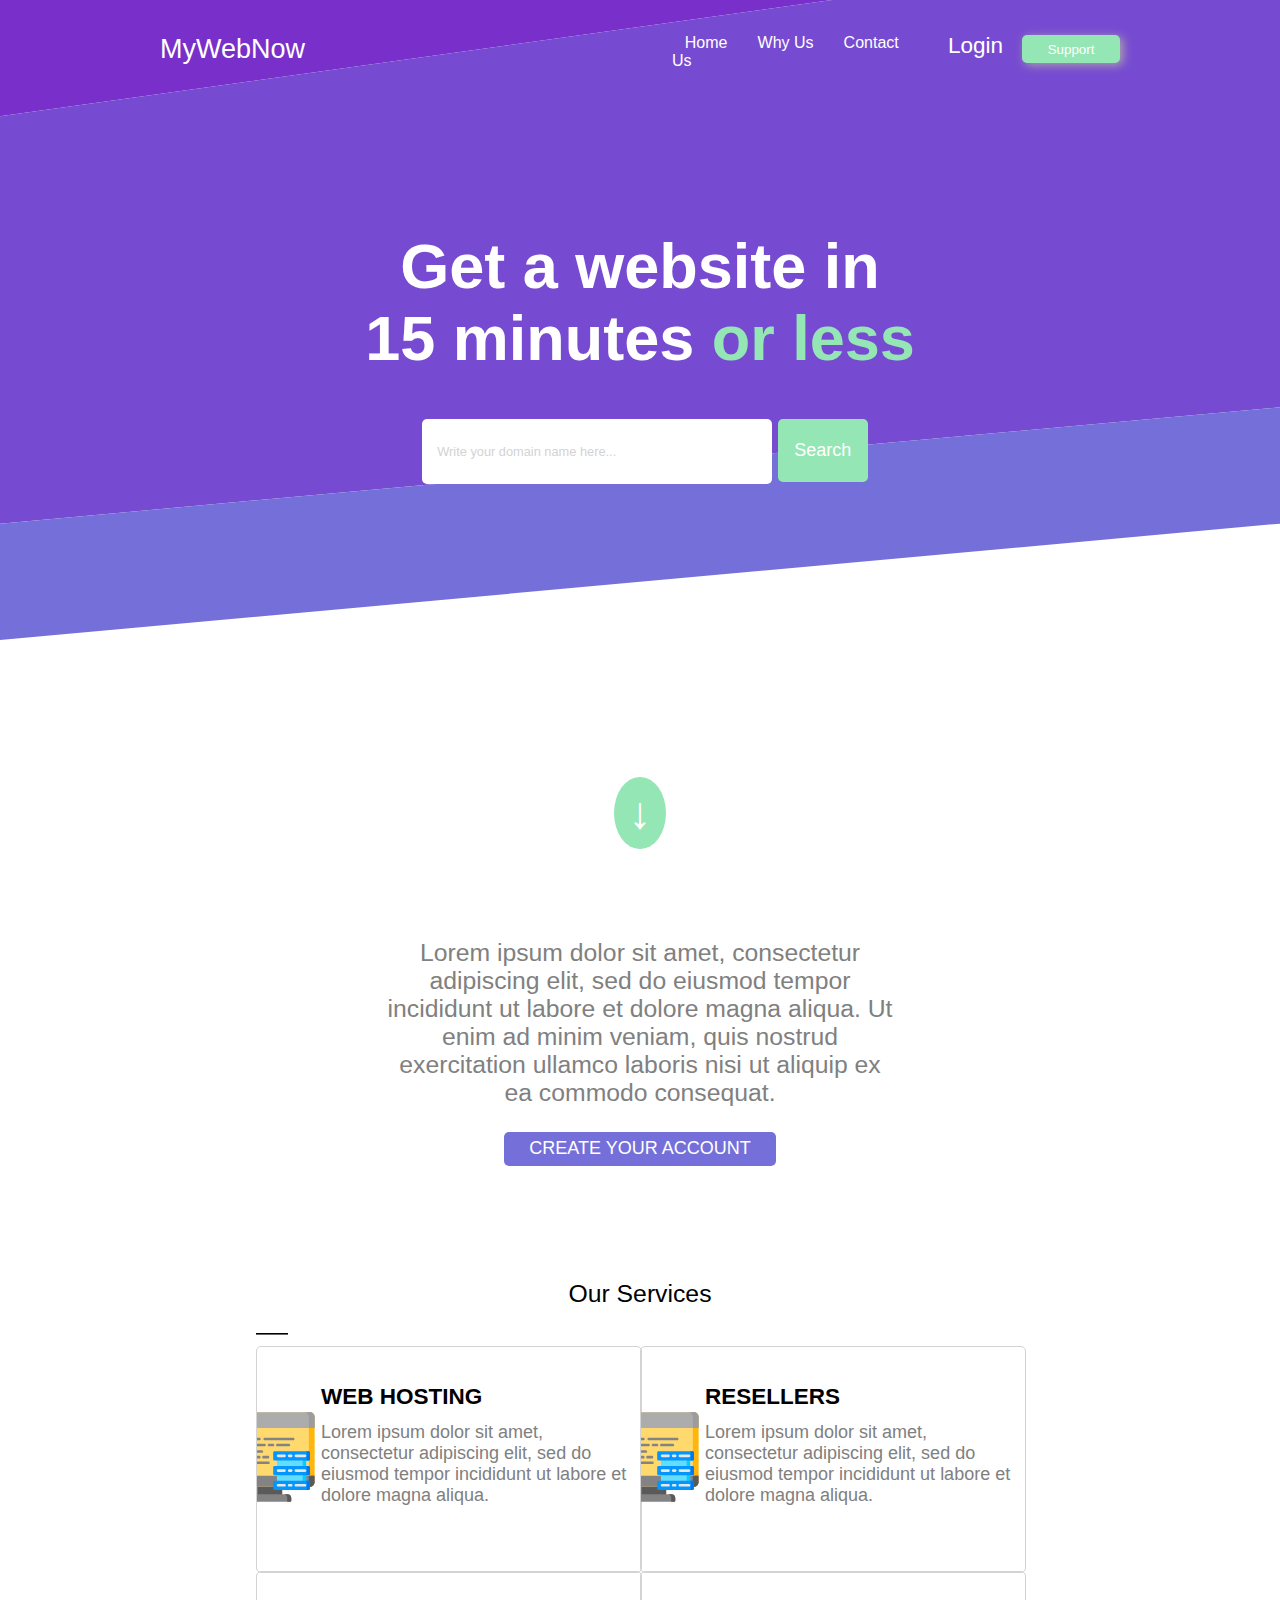
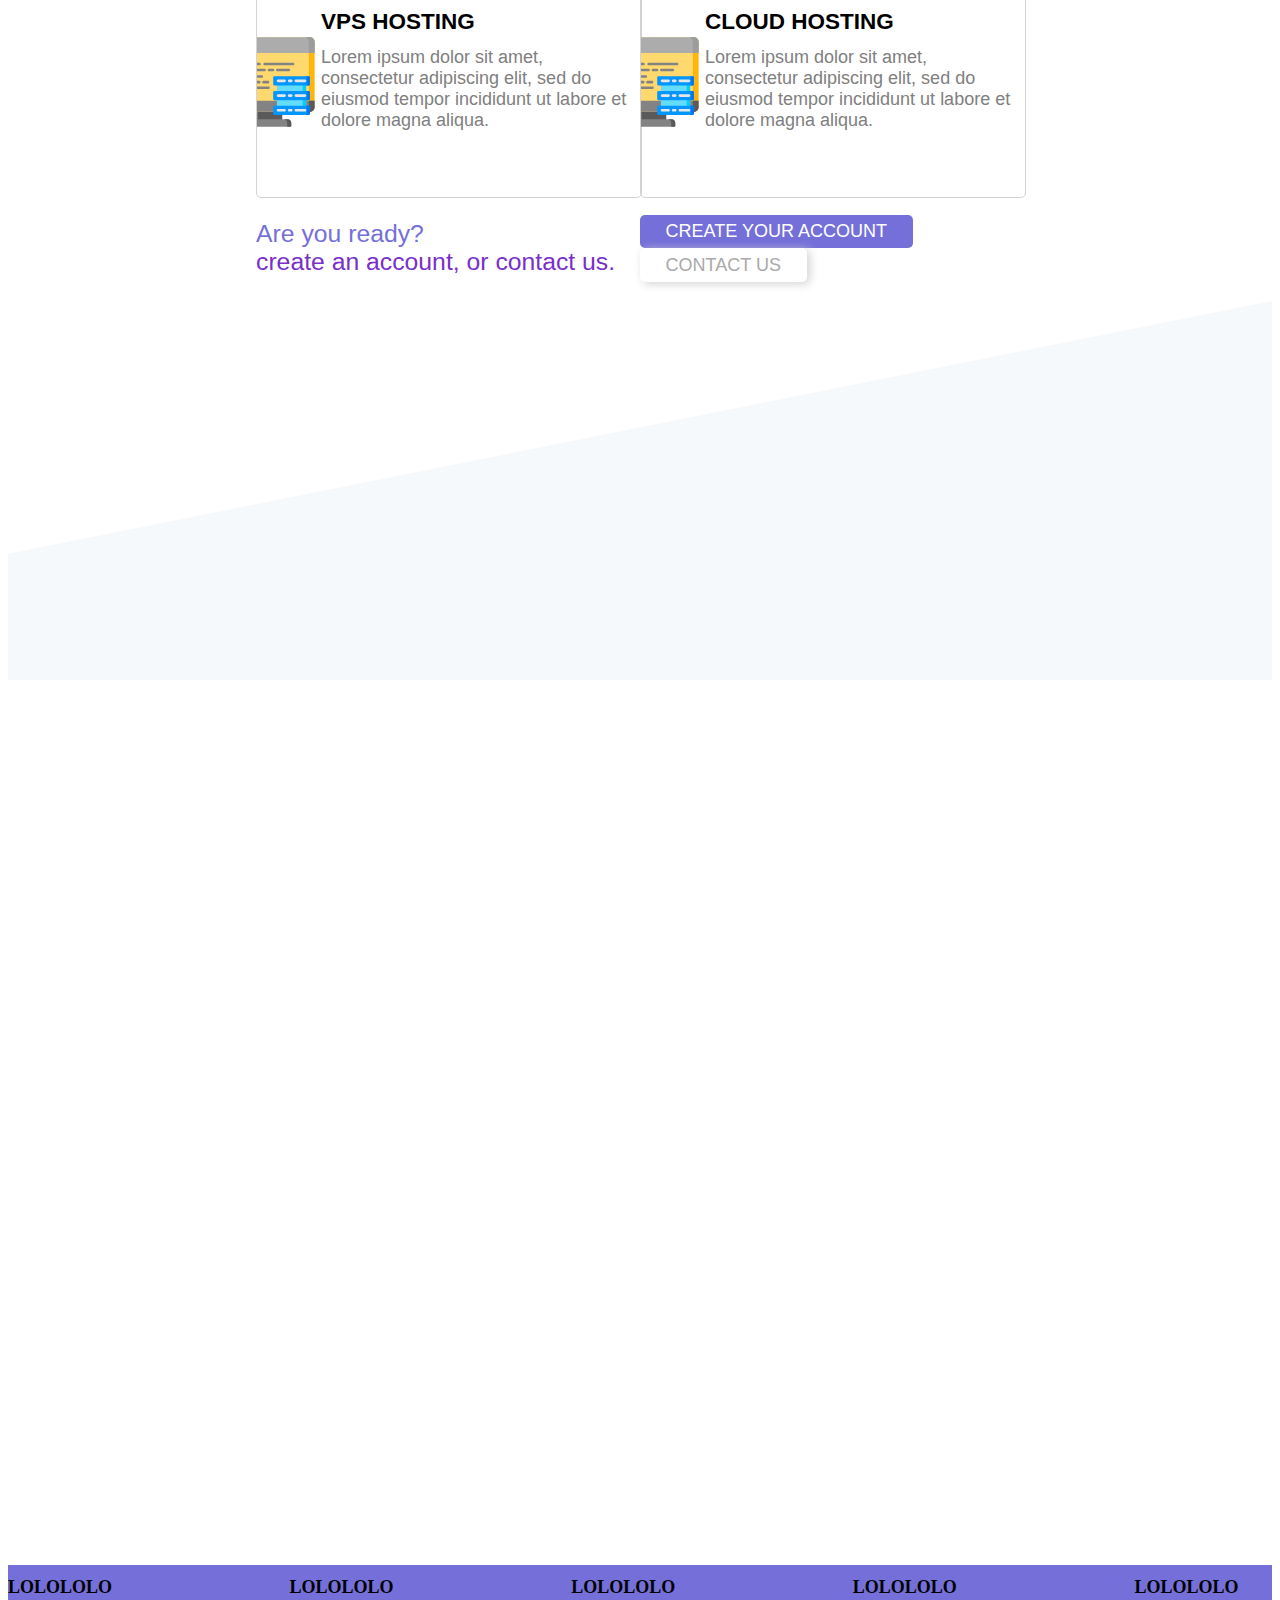
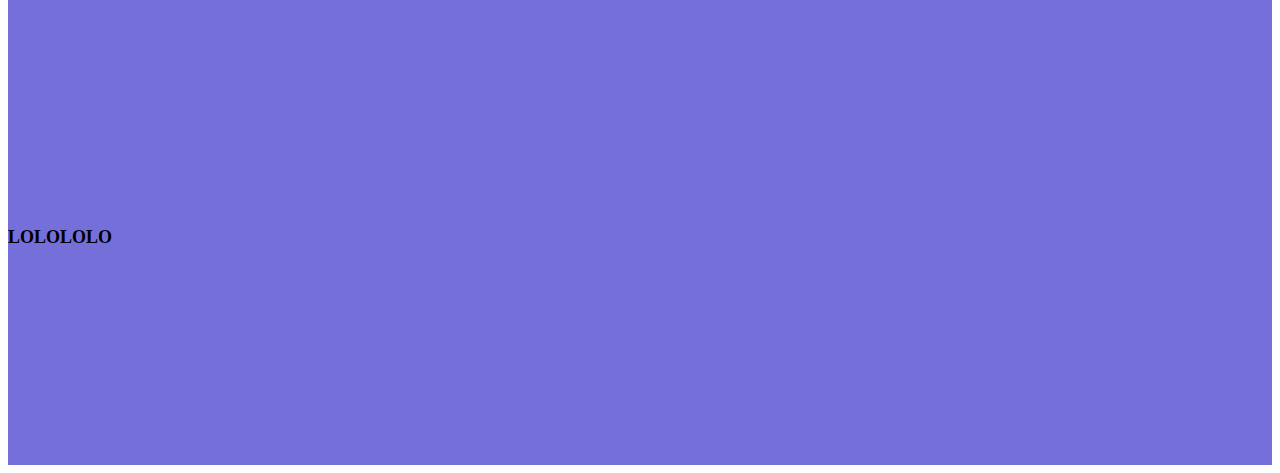
==== commit 1fa85980: "bottom half continued" ====
--- a/index.html
+++ b/index.html
@@ -54,7 +54,7 @@
       <div class="services">
         <div class="our-services">
           <h3>Our Services</h3>
-          <svg viewBox="0 0 100 100" preserveAspectRatio="none" id="footer-polygon">
+          <svg viewBox="0 0 100 100" preserveAspectRatio="none">
             <polygon fill="black" points="0,0 0,0.25 5,0.25 5,0"/>
           </svg>
         </div>
@@ -98,11 +98,12 @@
       </div>
 
       <div class="create-or-contact">
-        <div>
-          <h3>Are you ready?</h3>
-          <h3>create an account, or contact us.</h3>
+        <div class="ready-div">
+          <h3>Are you ready? <br>
+            <span>create an account, or contact us.</span>
+          </h3>
         </div>
-        <div>
+        <div class="ready-buttons">
           <button type="button" name="button" class="create-button">CREATE YOUR ACCOUNT</button>
           <button type="button" name="button" id="contact-button">CONTACT US</button>
         </div>
--- a/index.css
+++ b/index.css
@@ -132,7 +132,7 @@
   padding: 0.5vw 2vw 0.5vw 2vw;
   border-radius: 5px;
   border-width: 0px;
-  background-color: rgb(119,75,209);
+  background-color: rgb(117,112,217);
   color: white;
   font-size: 2vh;
   font-weight: 200;
@@ -166,7 +166,7 @@
 
 .our-services svg {
   width: 50vw;
-  margin: auto 0;
+  margin: auto;
 }
 
 .service-box {
@@ -178,49 +178,79 @@
   border-radius: 5px;
   border-width: 0.05vw;
   overflow: hidden;
-  /* margin: 3vw; */
 }
 
 .service-box h5 {
-  font-size: 3vh;
+  font-size: 2.5vh;
+  height: 0;
 }
 
 .service-box p {
   font-size: 2vh;
+  color: gray;
 }
 
 .service-icon {
   margin: auto -2.5vw;
+}
+
+.create-or-contact {
+  display: grid;
+  grid-template-columns: 30vw 30vw;
+  width: 60vw;
+  margin: auto;
+}
+
+#contact-button {
+  padding: 0.5vw 2vw 0.5vw 2vw;
+  border-radius: 5px;
+  border-width: 0px;
+  background-color: white;
+  color: darkgray;
+  font-size: 2vh;
+  font-weight: 200;
+  box-shadow: 3px 2px 10px lightgray;
+}
+
+.ready-div {
+  margin: 0vw;
+}
+
+.ready-div h3 {
+  color: rgb(117,112,217);
+  font-family: 'Palanquin Dark', sans-serif;
+  font-size: 2.75vh;
+  font-weight: 200;
+}
+
+.ready-div span {
+  color: rgb(121,47,201);
+  font-family: 'Palanquin Dark', sans-serif;
+  font-size: 2.75vh;
+  font-weight: 200;
+}
+
+.ready-buttons {
+  float: right;
+  margin: auto 0 auto auto;
+  font-size: 2.75vh;
+}
+
+#footer-polygon {
+  display: block;
+  height: 100%;
 }
 
 #footer-polygon polygon {
   position: absolute;
   z-index: -1;
-  width: 100%;
-}
-
-.create-or-contact {
-  display: grid;
-  grid-template-columns: 35vw 25vw;
-  width: 60vw;
-  margin: auto;
-}
-
-#contact-button {
-  padding: 0.5vw 2vw 0.5vw 2vw;
-  border-radius: 5px;
-  border-width: 0px;
-  background-color: white;
-  color: darkgray;
-  font-size: 2vh;
-  font-weight: 200;
-  box-shadow: 3px 2px 10px lightgray;
 }
 
 .footer-content {
   display: grid;
   grid-template-columns: 22vw 22vw 22vw 22vw 12vw;
-  background-color: gray;
-  top: 0px;
+  background-color: rgb(117,112,217);
+  height: 500px;
   font-size: 1vh;
-}
+  bottom: 0;
+}
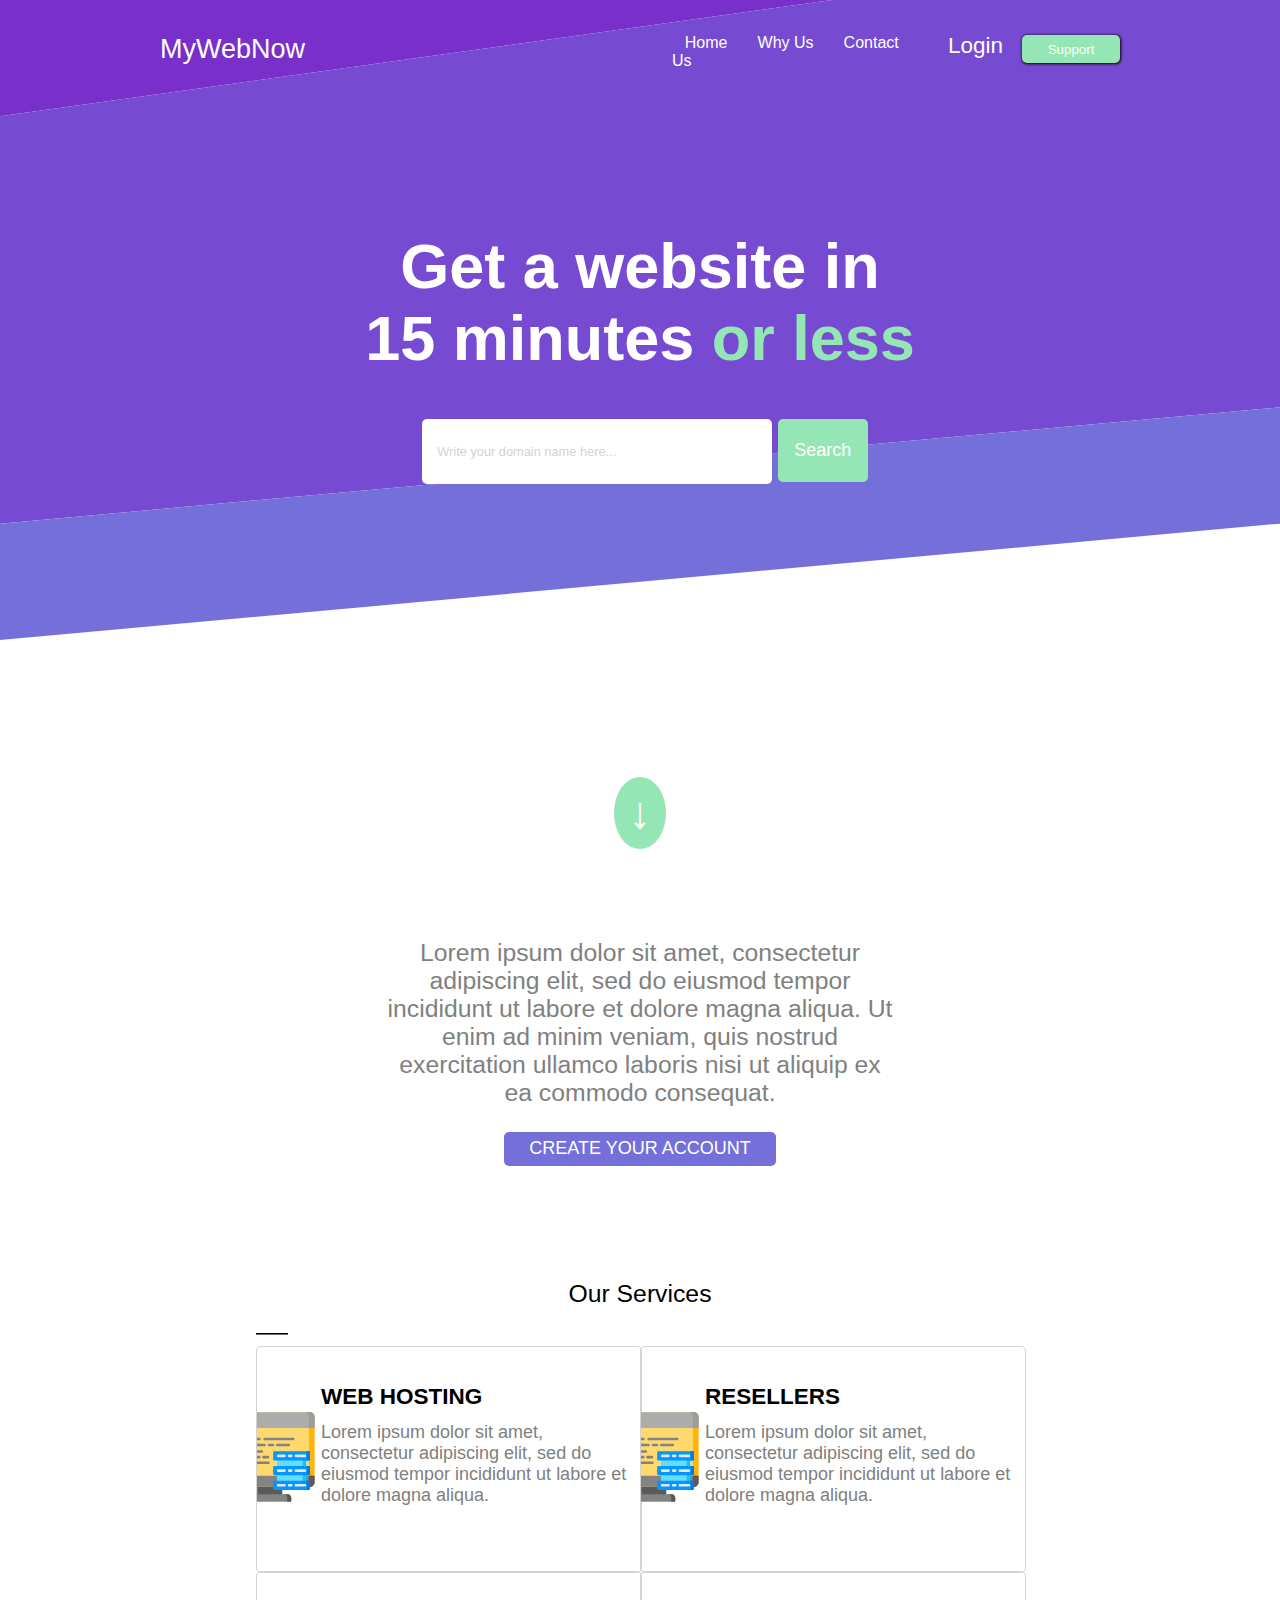
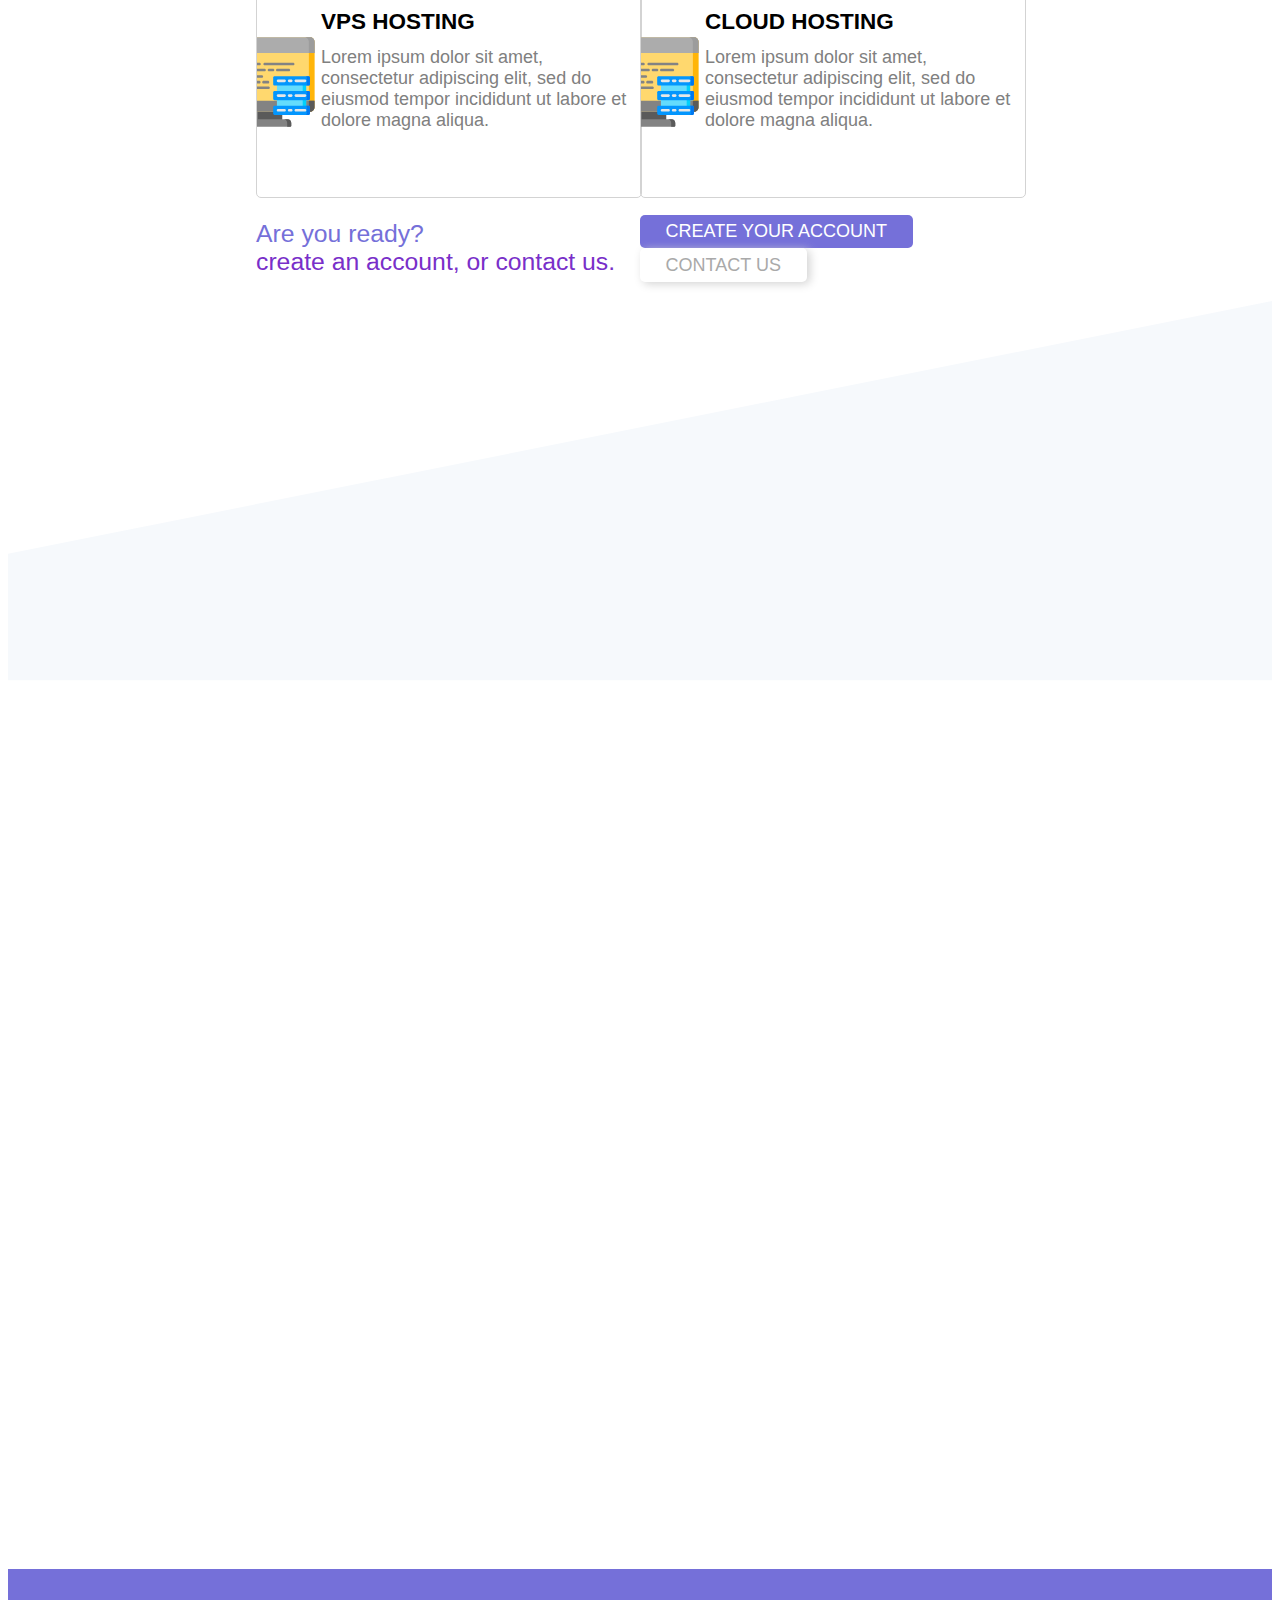
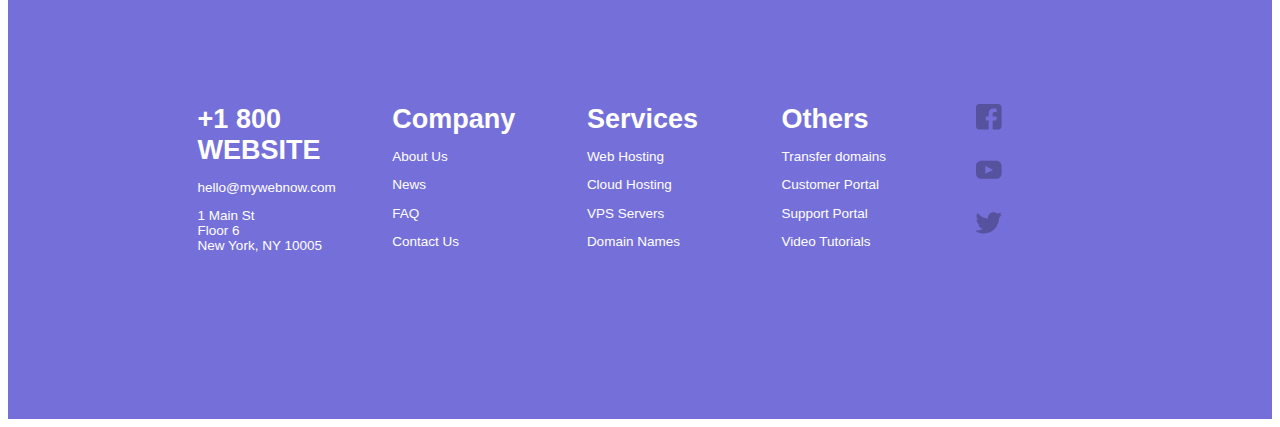
==== commit 0421ae8d: "basic page content" ====
--- a/index.html
+++ b/index.html
@@ -117,23 +117,67 @@
 
     <footer>
       <div class="footer-content">
-        <div class="column-1">
-          <h1>LOLOLOLO</h1>
+        <div class="column">
+          <h1>+1 800 WEBSITE</h1>
+          <p>hello@mywebnow.com</p>
+          <li>1 Main St</li>
+          <li>Floor 6</li>
+          <li>New York, NY 10005</li>
         </div>
-        <div class="column-1">
-          <h1>LOLOLOLO</h1>
+        <div class="column">
+          <h1>Company</h1>
+          <p>About Us</p>
+          <p>News</p>
+          <p>FAQ</p>
+          <p>Contact Us</p>
         </div>
-        <div class="column-2">
-          <h1>LOLOLOLO</h1>
+        <div class="column">
+          <h1>Services</h1>
+          <p>Web Hosting</p>
+          <p>Cloud Hosting</p>
+          <p>VPS Servers</p>
+          <p>Domain Names</p>
         </div>
-        <div class="column-3">
-          <h1>LOLOLOLO</h1>
+        <div class="column">
+          <h1>Others</h1>
+          <p>Transfer domains</p>
+          <p>Customer Portal</p>
+          <p>Support Portal</p>
+          <p>Video Tutorials</p>
         </div>
-        <div class="column-4">
-          <h1>LOLOLOLO</h1>
-        </div>
-        <div class="column-5">
-          <h1>LOLOLOLO</h1>
+        <div class="column-social">
+          <svg version="1.1" id="Layer_1" xmlns="http://www.w3.org/2000/svg" xmlns:xlink="http://www.w3.org/1999/xlink" x="0px" y="0px"
+          	 viewBox="0 0 408.788 408.788" style="enable-background:new 0 0 408.788 408.788;" xml:space="preserve">
+          <path style="fill:rgb(86,82,157);" d="M353.701,0H55.087C24.665,0,0.002,24.662,0.002,55.085v298.616c0,30.423,24.662,55.085,55.085,55.085
+          	h147.275l0.251-146.078h-37.951c-4.932,0-8.935-3.988-8.954-8.92l-0.182-47.087c-0.019-4.959,3.996-8.989,8.955-8.989h37.882
+          	v-45.498c0-52.8,32.247-81.55,79.348-81.55h38.65c4.945,0,8.955,4.009,8.955,8.955v39.704c0,4.944-4.007,8.952-8.95,8.955
+          	l-23.719,0.011c-25.615,0-30.575,12.172-30.575,30.035v39.389h56.285c5.363,0,9.524,4.683,8.892,10.009l-5.581,47.087
+          	c-0.534,4.506-4.355,7.901-8.892,7.901h-50.453l-0.251,146.078h87.631c30.422,0,55.084-24.662,55.084-55.084V55.085
+          	C408.786,24.662,384.124,0,353.701,0z"/>
+          </svg>
+          <svg version="1.1" id="Layer_1" xmlns="http://www.w3.org/2000/svg" xmlns:xlink="http://www.w3.org/1999/xlink" x="0px" y="0px"
+          	 viewBox="0 0 461.001 461.001" style="enable-background:new 0 0 461.001 461.001;" xml:space="preserve">
+          <path style="fill:rgb(86,82,157);" d="M365.257,67.393H95.744C42.866,67.393,0,110.259,0,163.137v134.728
+          	c0,52.878,42.866,95.744,95.744,95.744h269.513c52.878,0,95.744-42.866,95.744-95.744V163.137
+          	C461.001,110.259,418.135,67.393,365.257,67.393z M300.506,237.056l-126.06,60.123c-3.359,1.602-7.239-0.847-7.239-4.568V168.607
+          	c0-3.774,3.982-6.22,7.348-4.514l126.06,63.881C304.363,229.873,304.298,235.248,300.506,237.056z"/>
+          </svg>
+          <svg version="1.1" id="Layer_1" xmlns="http://www.w3.org/2000/svg" xmlns:xlink="http://www.w3.org/1999/xlink" x="0px" y="0px"
+          	 viewBox="0 0 410.155 410.155" style="enable-background:new 0 0 410.155 410.155;" xml:space="preserve">
+          <path style="fill:rgb(86,82,157);" d="M403.632,74.18c-9.113,4.041-18.573,7.229-28.28,9.537c10.696-10.164,18.738-22.877,23.275-37.067
+          	l0,0c1.295-4.051-3.105-7.554-6.763-5.385l0,0c-13.504,8.01-28.05,14.019-43.235,17.862c-0.881,0.223-1.79,0.336-2.702,0.336
+          	c-2.766,0-5.455-1.027-7.57-2.891c-16.156-14.239-36.935-22.081-58.508-22.081c-9.335,0-18.76,1.455-28.014,4.325
+          	c-28.672,8.893-50.795,32.544-57.736,61.724c-2.604,10.945-3.309,21.9-2.097,32.56c0.139,1.225-0.44,2.08-0.797,2.481
+          	c-0.627,0.703-1.516,1.106-2.439,1.106c-0.103,0-0.209-0.005-0.314-0.015c-62.762-5.831-119.358-36.068-159.363-85.14l0,0
+          	c-2.04-2.503-5.952-2.196-7.578,0.593l0,0C13.677,65.565,9.537,80.937,9.537,96.579c0,23.972,9.631,46.563,26.36,63.032
+          	c-7.035-1.668-13.844-4.295-20.169-7.808l0,0c-3.06-1.7-6.825,0.485-6.868,3.985l0,0c-0.438,35.612,20.412,67.3,51.646,81.569
+          	c-0.629,0.015-1.258,0.022-1.888,0.022c-4.951,0-9.964-0.478-14.898-1.421l0,0c-3.446-0.658-6.341,2.611-5.271,5.952l0,0
+          	c10.138,31.651,37.39,54.981,70.002,60.278c-27.066,18.169-58.585,27.753-91.39,27.753l-10.227-0.006
+          	c-3.151,0-5.816,2.054-6.619,5.106c-0.791,3.006,0.666,6.177,3.353,7.74c36.966,21.513,79.131,32.883,121.955,32.883
+          	c37.485,0,72.549-7.439,104.219-22.109c29.033-13.449,54.689-32.674,76.255-57.141c20.09-22.792,35.8-49.103,46.692-78.201
+          	c10.383-27.737,15.871-57.333,15.871-85.589v-1.346c-0.001-4.537,2.051-8.806,5.631-11.712c13.585-11.03,25.415-24.014,35.16-38.591
+          	l0,0C411.924,77.126,407.866,72.302,403.632,74.18L403.632,74.18z"/>
+          </svg>
         </div>
       </div>
     </footer>
--- a/index.css
+++ b/index.css
@@ -35,7 +35,7 @@
   border-radius: 5px;
   border-width: 0px;
   background-color: rgb(149,230,181);
-  box-shadow: 3px 2px 10px darkgray;
+  box-shadow: 0.5px 0.5px 3px black;
   color: white;
 }
 
@@ -135,7 +135,7 @@
   background-color: rgb(117,112,217);
   color: white;
   font-size: 2vh;
-  font-weight: 200;
+  font-weight: 500;
 }
 
 .services {
@@ -208,7 +208,7 @@
   background-color: white;
   color: darkgray;
   font-size: 2vh;
-  font-weight: 200;
+  font-weight: 500;
   box-shadow: 3px 2px 10px lightgray;
 }
 
@@ -236,21 +236,45 @@
   font-size: 2.75vh;
 }
 
-#footer-polygon {
+#footer-polygon polygon {
   display: block;
-  height: 100%;
-}
-
-#footer-polygon polygon {
   position: absolute;
   z-index: -1;
 }
 
+footer {
+  background-color: rgb(117,112,217);
+  height: 50vh;
+  bottom: 0;
+  width: 100%;
+}
+
 .footer-content {
   display: grid;
-  grid-template-columns: 22vw 22vw 22vw 22vw 12vw;
-  background-color: rgb(117,112,217);
-  height: 500px;
-  font-size: 1vh;
-  bottom: 0;
-}
+  grid-template-columns: 22% 22% 22% 22% 12%;
+  width: 70%;
+  margin: auto;
+}
+
+.column {
+  font-family: 'Palanquin Dark', sans-serif;
+  font-weight: 200;
+  color: white;
+  list-style: none;
+  font-size: 1.5vh;
+  margin: 15vh 0 0 0;
+}
+
+.column h1 {
+  margin: 0;
+}
+
+.column-social {
+  display: grid;
+  margin: 15vh 0 0 0;
+}
+
+.column-social svg {
+  width: 2vw;
+  margin-bottom: 1vh;
+}
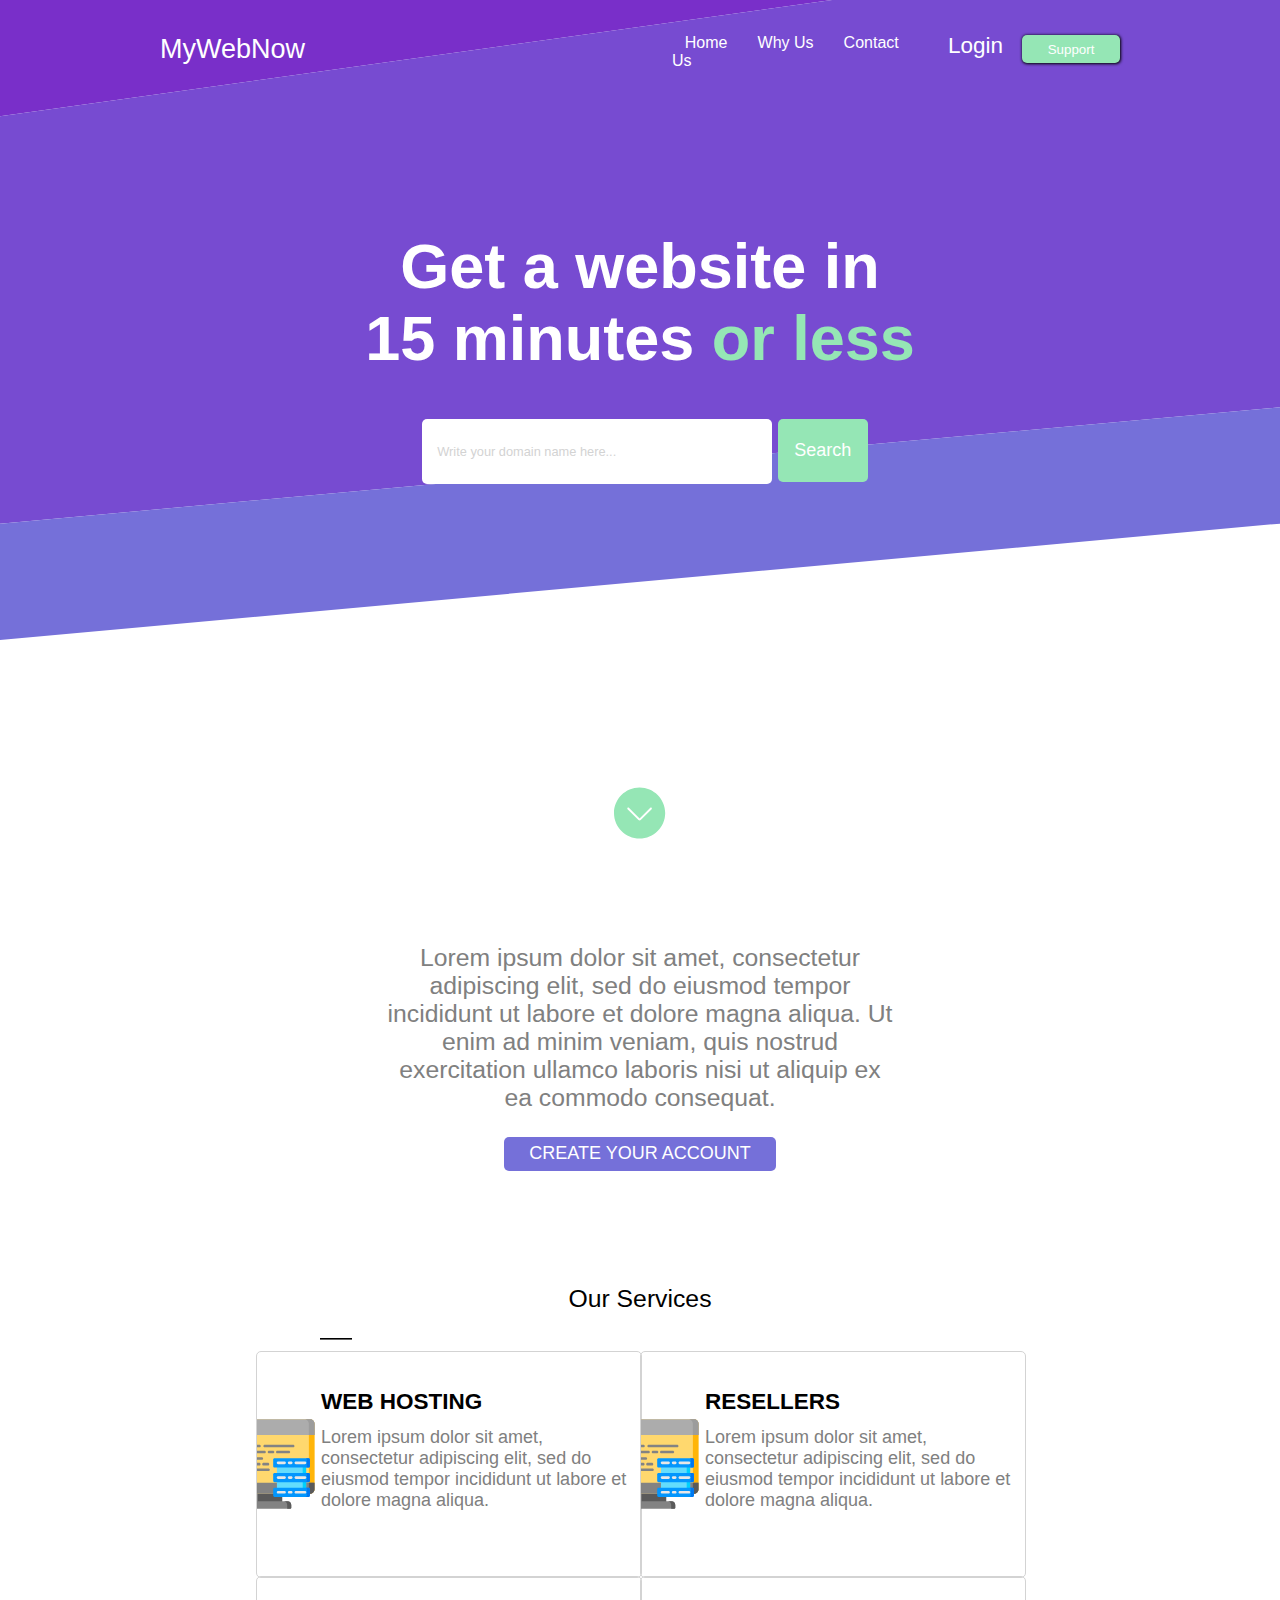
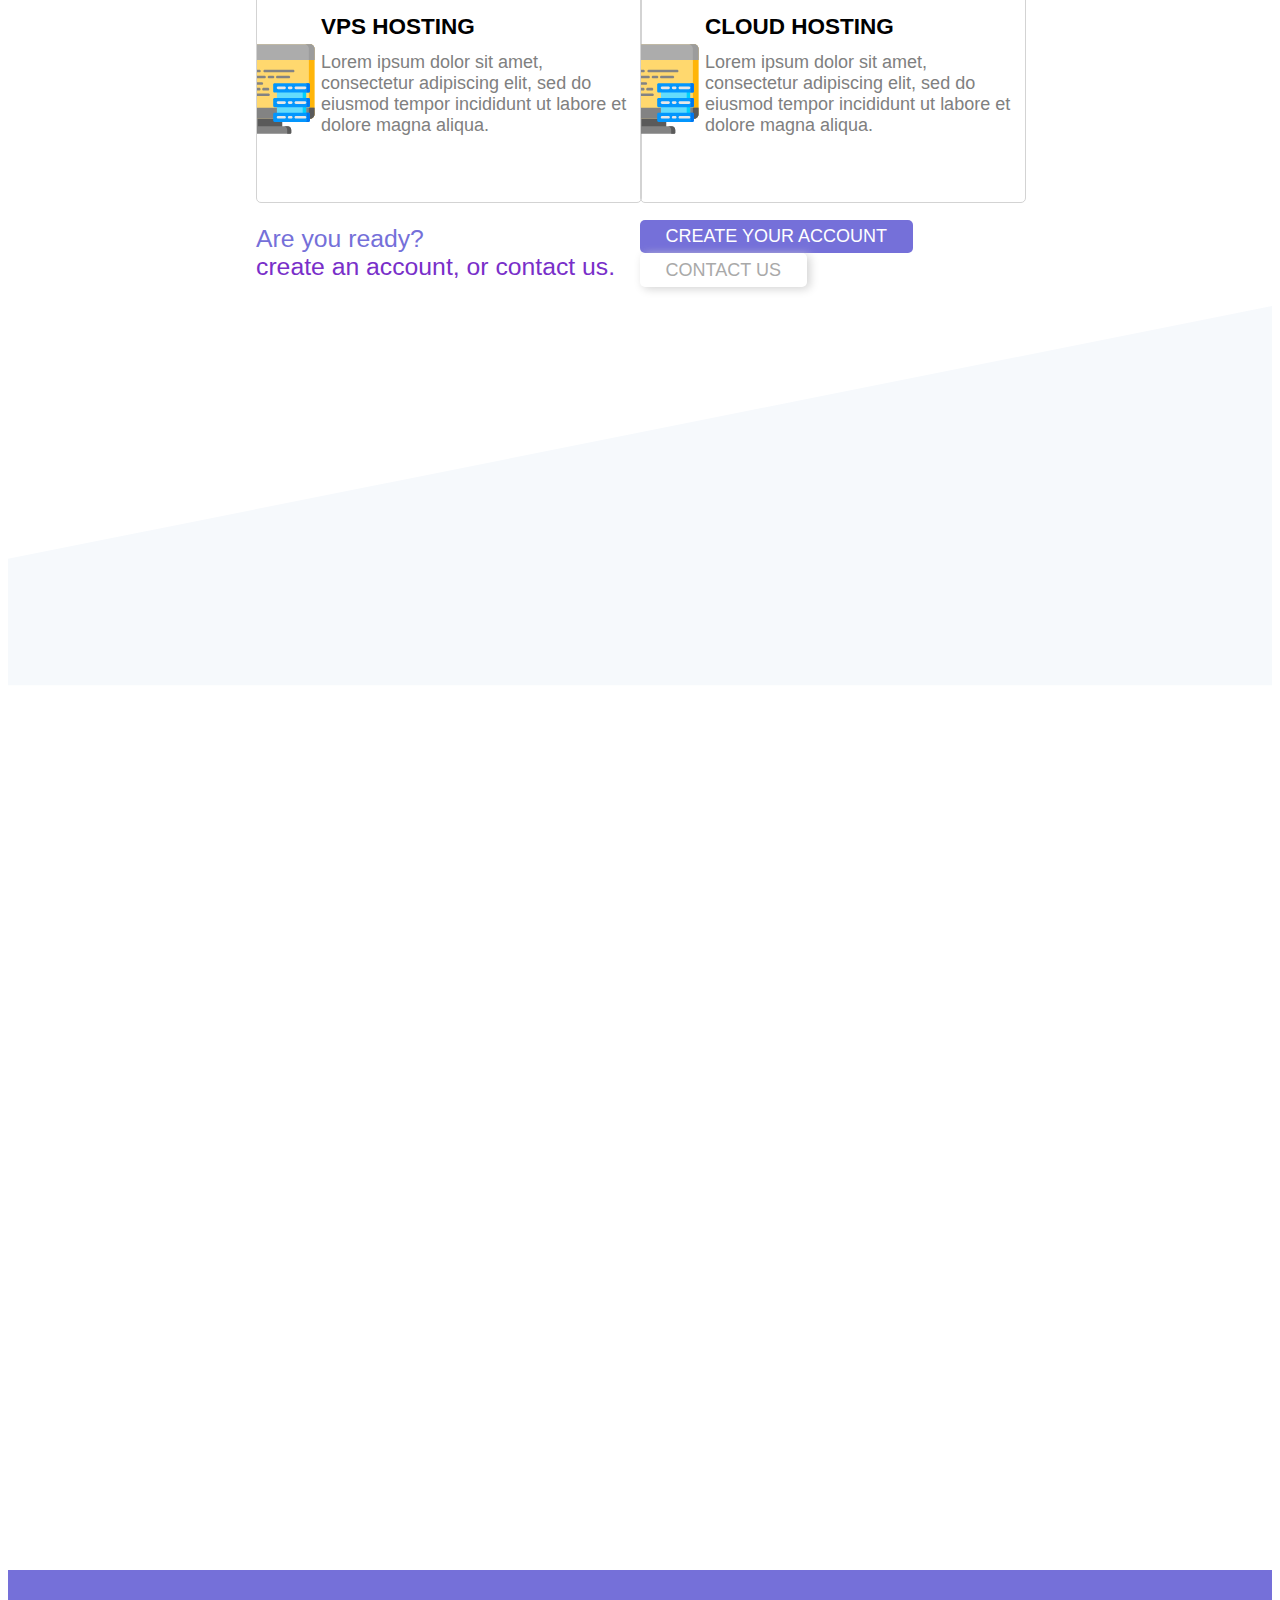
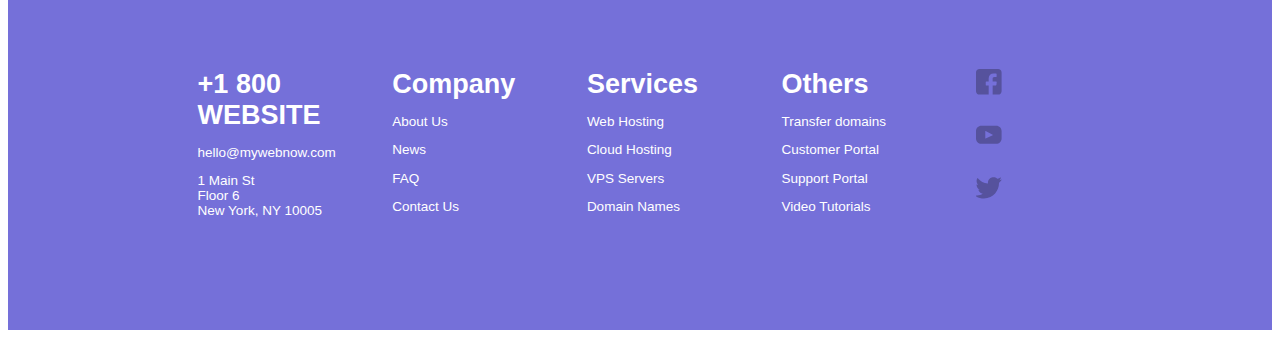
==== commit 5c522e8f: "start of responsive format(iphone)" ====
--- a/index.html
+++ b/index.html
@@ -42,7 +42,19 @@
       <div class="page-transition">
         <label>LEARN HOW WE CAN ENHANCE YOUR BUSINESS</label>
         <br>
-        <button type="button" name="button">&#8595</button>
+        <svg version="1.1" id="Capa_1" xmlns="http://www.w3.org/2000/svg" xmlns:xlink="http://www.w3.org/1999/xlink" x="0px" y="0px"
+      	 viewBox="0 0 54 54" style="enable-background:new 0 0 54 54;" xml:space="preserve">
+          <g>
+        	<g>
+      		<path d="M1,27L1,27C1,12.641,12.641,1,27,1h0c14.359,0,26,11.641,26,26v0c0,14.359-11.641,26-26,26h0
+      			C12.641,53,1,41.359,1,27z"/>
+      		<path d="M27,54C12.112,54,0,41.888,0,27S12.112,0,27,0s27,12.112,27,27S41.888,54,27,54z M27,2
+      			C13.215,2,2,13.215,2,27s11.215,25,25,25s25-11.215,25-25S40.785,2,27,2z"/>
+        	</g>
+        	<path style="fill:#FFFFFF;" d="M27,34.999c-0.438,0-0.875-0.167-1.209-0.5L14.293,23.001c-0.391-0.391-0.391-1.023,0-1.414
+        		s1.023-0.391,1.414,0L27,32.88l11.293-11.293c0.391-0.391,1.023-0.391,1.414,0s0.391,1.023,0,1.414L28.209,34.499
+        		C27.876,34.832,27.438,34.999,27,34.999z"/>
+        </svg>
       </div>
       <div class="create-account">
         <p>Lorem ipsum dolor sit amet, consectetur adipiscing elit, sed do eiusmod tempor incididunt ut labore et dolore magna aliqua. Ut enim ad minim veniam, quis nostrud exercitation ullamco laboris nisi ut aliquip ex ea commodo consequat.</p>
--- a/index.css
+++ b/index.css
@@ -1,3 +1,4 @@
+/* --------- DESKTOP VIEW --------- */
 .navbar-content {
   display: grid;
   grid-template-columns: 40vw 20vw 15vw;
@@ -106,16 +107,11 @@
   text-align: center;
 }
 
-.page-transition button {
-  border-radius: 50%;
-  border-width: 0px;
+.page-transition svg {
   width: 4vw;
   height: 8vh;
   margin-top: 2vh;
-  background-color: rgb(149,230,181);
-  color: white;
-  font-size: 5vh;
-  font-weight: 200;
+  fill: rgb(149,230,181);
 }
 
 .create-account {
@@ -237,14 +233,17 @@
 }
 
 #footer-polygon polygon {
-  display: block;
   position: absolute;
   z-index: -1;
 }
 
+.bottom-half svg {
+  display: block;
+}
+
 footer {
   background-color: rgb(117,112,217);
-  height: 50vh;
+  height: 40vh;
   bottom: 0;
   width: 100%;
 }
@@ -262,7 +261,7 @@
   color: white;
   list-style: none;
   font-size: 1.5vh;
-  margin: 15vh 0 0 0;
+  margin: 11vh 0 0 0;
 }
 
 .column h1 {
@@ -271,10 +270,298 @@
 
 .column-social {
   display: grid;
-  margin: 15vh 0 0 0;
+  margin: 11vh 0 0 0;
 }
 
 .column-social svg {
   width: 2vw;
   margin-bottom: 1vh;
 }
+
+
+/* --------- IPHONE 6,7,and 8 VIEW --------- */
+@media only screen
+  and (min-device-width : 375px)
+  and (max-device-width : 667px)
+  and (orientation : portrait) {
+
+    .navbar-content {
+      display: grid;
+      grid-template-columns: 20vw 40vw 15vw;
+      width: 90%;
+      padding: 2vw;
+      justify-content: center;
+      font-family: 'Palanquin Dark', sans-serif;
+      color: white;
+    }
+
+    .logo {
+      font-size: 1.5vh;
+      font-weight: 400;
+    }
+
+    .menu-center li {
+      display: inline;
+      padding: 1vw;
+      font-size: 1vw;
+      font-weight: 300;
+    }
+
+    .menu-right {
+      font-size: 2.5vh;
+      margin-left: auto;
+      margin-right: 0;
+    }
+
+    .menu-right li {
+      display: inline;
+      padding: 0.5vw 1vw 0.5vw 1vw;
+      font-weight: 300;
+    }
+
+    .menu-right button {
+      padding: 0.5vw 2vw 0.5vw 2vw;
+      border-radius: 5px;
+      border-width: 0px;
+      background-color: rgb(149,230,181);
+      box-shadow: 0.5px 0.5px 3px black;
+      color: white;
+    }
+
+    header svg {
+      position: absolute;
+      left: 0px;
+      top: 0px;
+      z-index: -1;
+      height: 0;
+      bottom: 0;
+      width: 100%;
+      height: 100vh;
+    }
+
+    .domain-form {
+      align-self: center;
+    }
+
+    .landing-center h1 {
+      font-family: 'Palanquin Dark', sans-serif;
+      font-size: 5vh;
+      font-weight: 600;
+      color: white;
+      text-align: center;
+      margin-top: 15vh;
+    }
+
+    .domain-form {
+      display: grid;
+      grid-template-rows: 27vw 7vw;
+      width: 60vw;
+      margin: 5vh 25% 0 25%;
+      align-content: center;
+    }
+
+    .domain-form input {
+      width: 60vw;
+      height: 4vh;
+      border-radius: 5px;
+      border-width: 0px;
+    }
+
+    .domain-form input::placeholder {
+      padding-left: 1vw;
+      font-size: 2vw;
+      color: lightgray;
+    }
+
+    .domain-form button {
+      width: 15vw;
+      height: 3vh;
+      border-radius: 5px;
+      border-width: 0px;
+      margin: 0px 0px 0px 10px;
+      font-size: 2vh;
+      background-color: rgb(149,230,181);
+      color: white;
+    }
+
+    .page-transition {
+      margin: auto;
+      margin-top: 28vh;
+      font-family: 'Palanquin Dark', sans-serif;
+      font-size: 2.25vh;
+      font-weight: 200;
+      color: white;
+      text-align: center;
+    }
+
+    .page-transition svg {
+      width: 4vw;
+      height: 8vh;
+      margin-top: 2vh;
+      fill: rgb(149,230,181);
+    }
+
+    .create-account {
+      width: 40%;
+      margin: 10vh auto;
+      text-align: center;
+      font-family: 'Palanquin Dark', sans-serif;
+      font-size: 2.75vh;
+      font-weight: 200;
+      color: gray;
+    }
+
+    .create-button {
+      padding: 0.5vw 2vw 0.5vw 2vw;
+      border-radius: 5px;
+      border-width: 0px;
+      background-color: rgb(117,112,217);
+      color: white;
+      font-size: 2vh;
+      font-weight: 500;
+    }
+
+    .services {
+      display: grid;
+      grid-template-columns: 30vw 30vw;
+      grid-template-rows: 10vh 25vh 25vh;
+      width: 60vw;
+      margin: auto;
+      justify-content: center;
+      font-family: 'Palanquin Dark', sans-serif;
+    }
+
+    .our-services {
+      /* -webkit-column-span: all;
+      -moz-column-span: all;
+      column-span: all; */
+      /* grid-column-start: 0;
+      grid-column-end: 2; */
+      grid-row: 1;
+      grid-column: span 2 / -1;
+    }
+
+    .our-services h3 {
+      text-align: center;
+      font-size: 2.75vh;
+      font-weight: 200;
+    }
+
+    .our-services svg {
+      width: 50vw;
+      margin: auto;
+    }
+
+    .service-box {
+      display: grid;
+      grid-template-columns: 5vw 25vw;
+      width: 30vw;
+      height: 25vh;
+      border: solid lightgray;
+      border-radius: 5px;
+      border-width: 0.05vw;
+      overflow: hidden;
+    }
+
+    .service-box h5 {
+      font-size: 2.5vh;
+      height: 0;
+    }
+
+    .service-box p {
+      font-size: 2vh;
+      color: gray;
+    }
+
+    .service-icon {
+      margin: auto -2.5vw;
+    }
+
+    .create-or-contact {
+      display: grid;
+      grid-template-columns: 30vw 30vw;
+      width: 60vw;
+      margin: auto;
+    }
+
+    #contact-button {
+      padding: 0.5vw 2vw 0.5vw 2vw;
+      border-radius: 5px;
+      border-width: 0px;
+      background-color: white;
+      color: darkgray;
+      font-size: 2vh;
+      font-weight: 500;
+      box-shadow: 3px 2px 10px lightgray;
+    }
+
+    .ready-div {
+      margin: 0vw;
+    }
+
+    .ready-div h3 {
+      color: rgb(117,112,217);
+      font-family: 'Palanquin Dark', sans-serif;
+      font-size: 2.75vh;
+      font-weight: 200;
+    }
+
+    .ready-div span {
+      color: rgb(121,47,201);
+      font-family: 'Palanquin Dark', sans-serif;
+      font-size: 2.75vh;
+      font-weight: 200;
+    }
+
+    .ready-buttons {
+      float: right;
+      margin: auto 0 auto auto;
+      font-size: 2.75vh;
+    }
+
+    #footer-polygon polygon {
+      position: absolute;
+      z-index: -1;
+    }
+
+    .bottom-half svg {
+      display: block;
+    }
+
+    footer {
+      background-color: rgb(117,112,217);
+      height: 40vh;
+      bottom: 0;
+      width: 100%;
+    }
+
+    .footer-content {
+      display: grid;
+      grid-template-columns: 22% 22% 22% 22% 12%;
+      width: 70%;
+      margin: auto;
+    }
+
+    .column {
+      font-family: 'Palanquin Dark', sans-serif;
+      font-weight: 200;
+      color: white;
+      list-style: none;
+      font-size: 1.5vh;
+      margin: 11vh 0 0 0;
+    }
+
+    .column h1 {
+      margin: 0;
+    }
+
+    .column-social {
+      display: grid;
+      margin: 11vh 0 0 0;
+    }
+
+    .column-social svg {
+      width: 2vw;
+      margin-bottom: 1vh;
+    }
+  }
